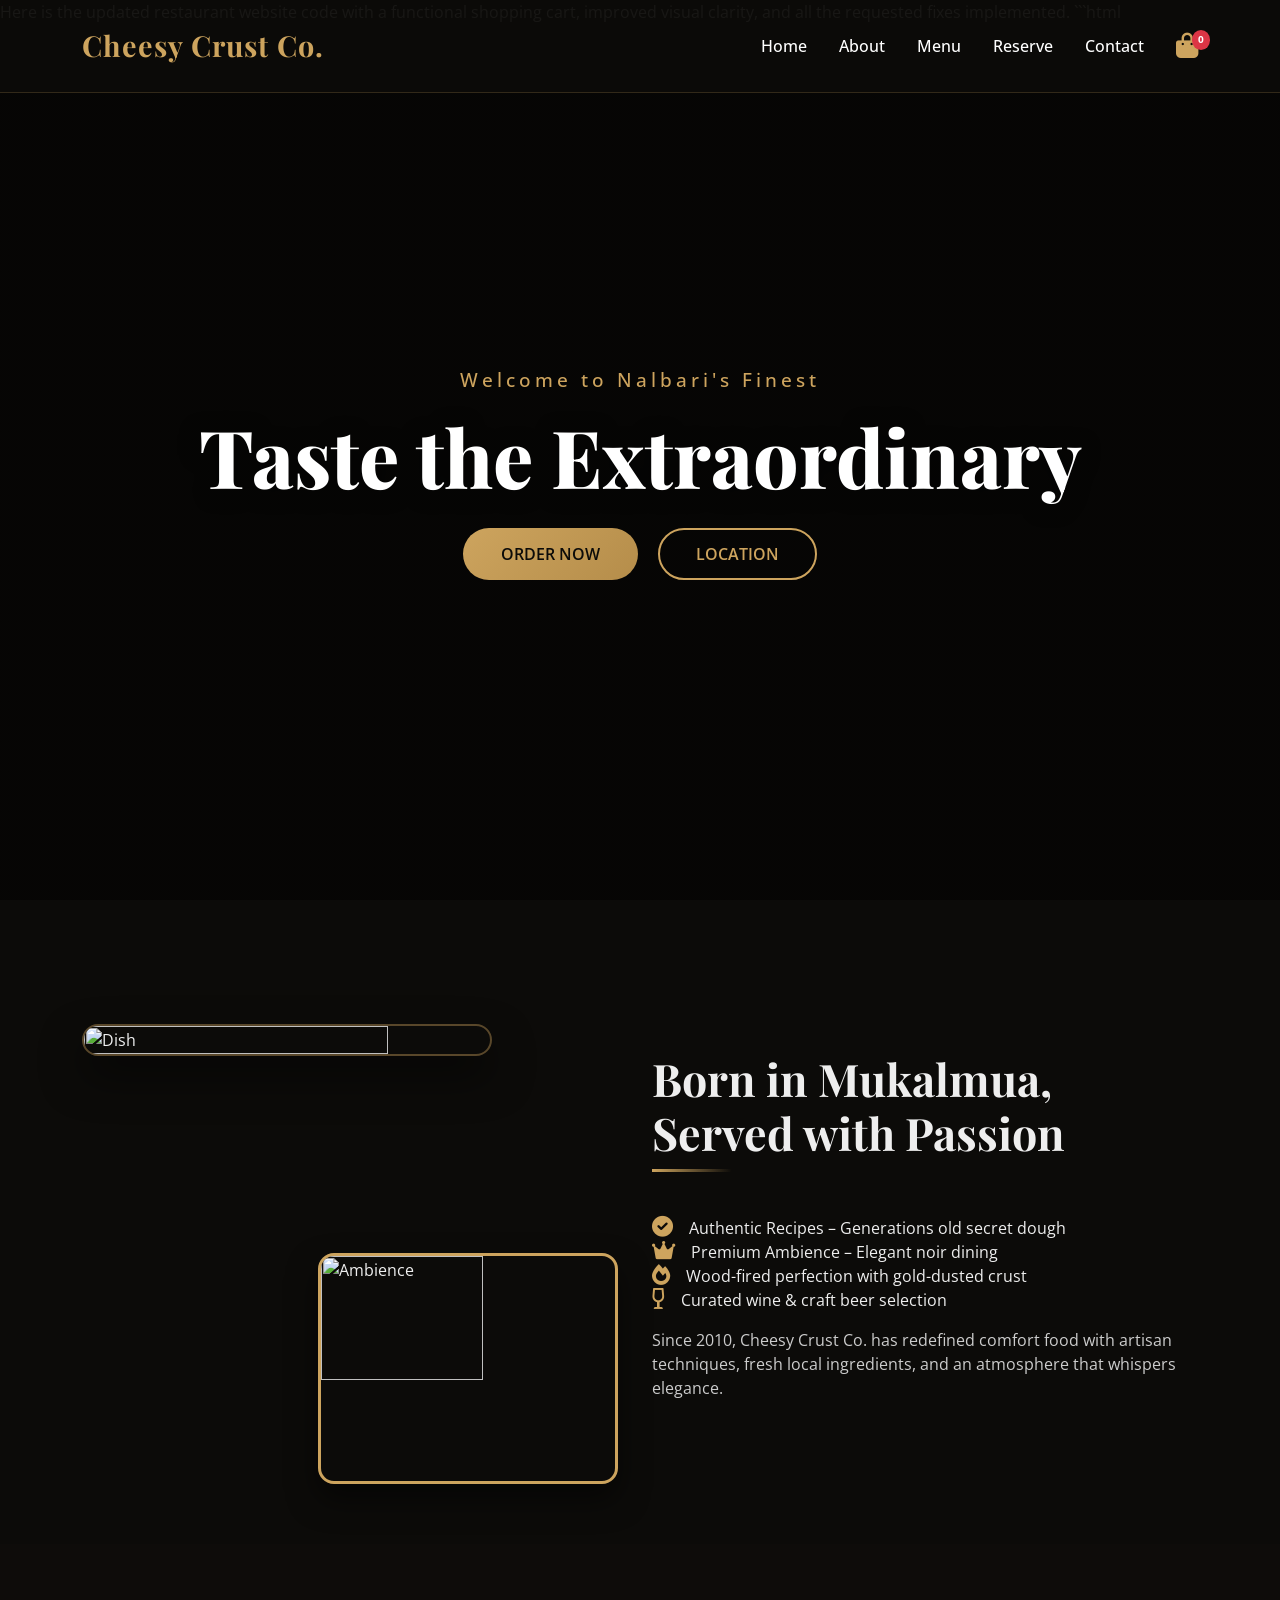
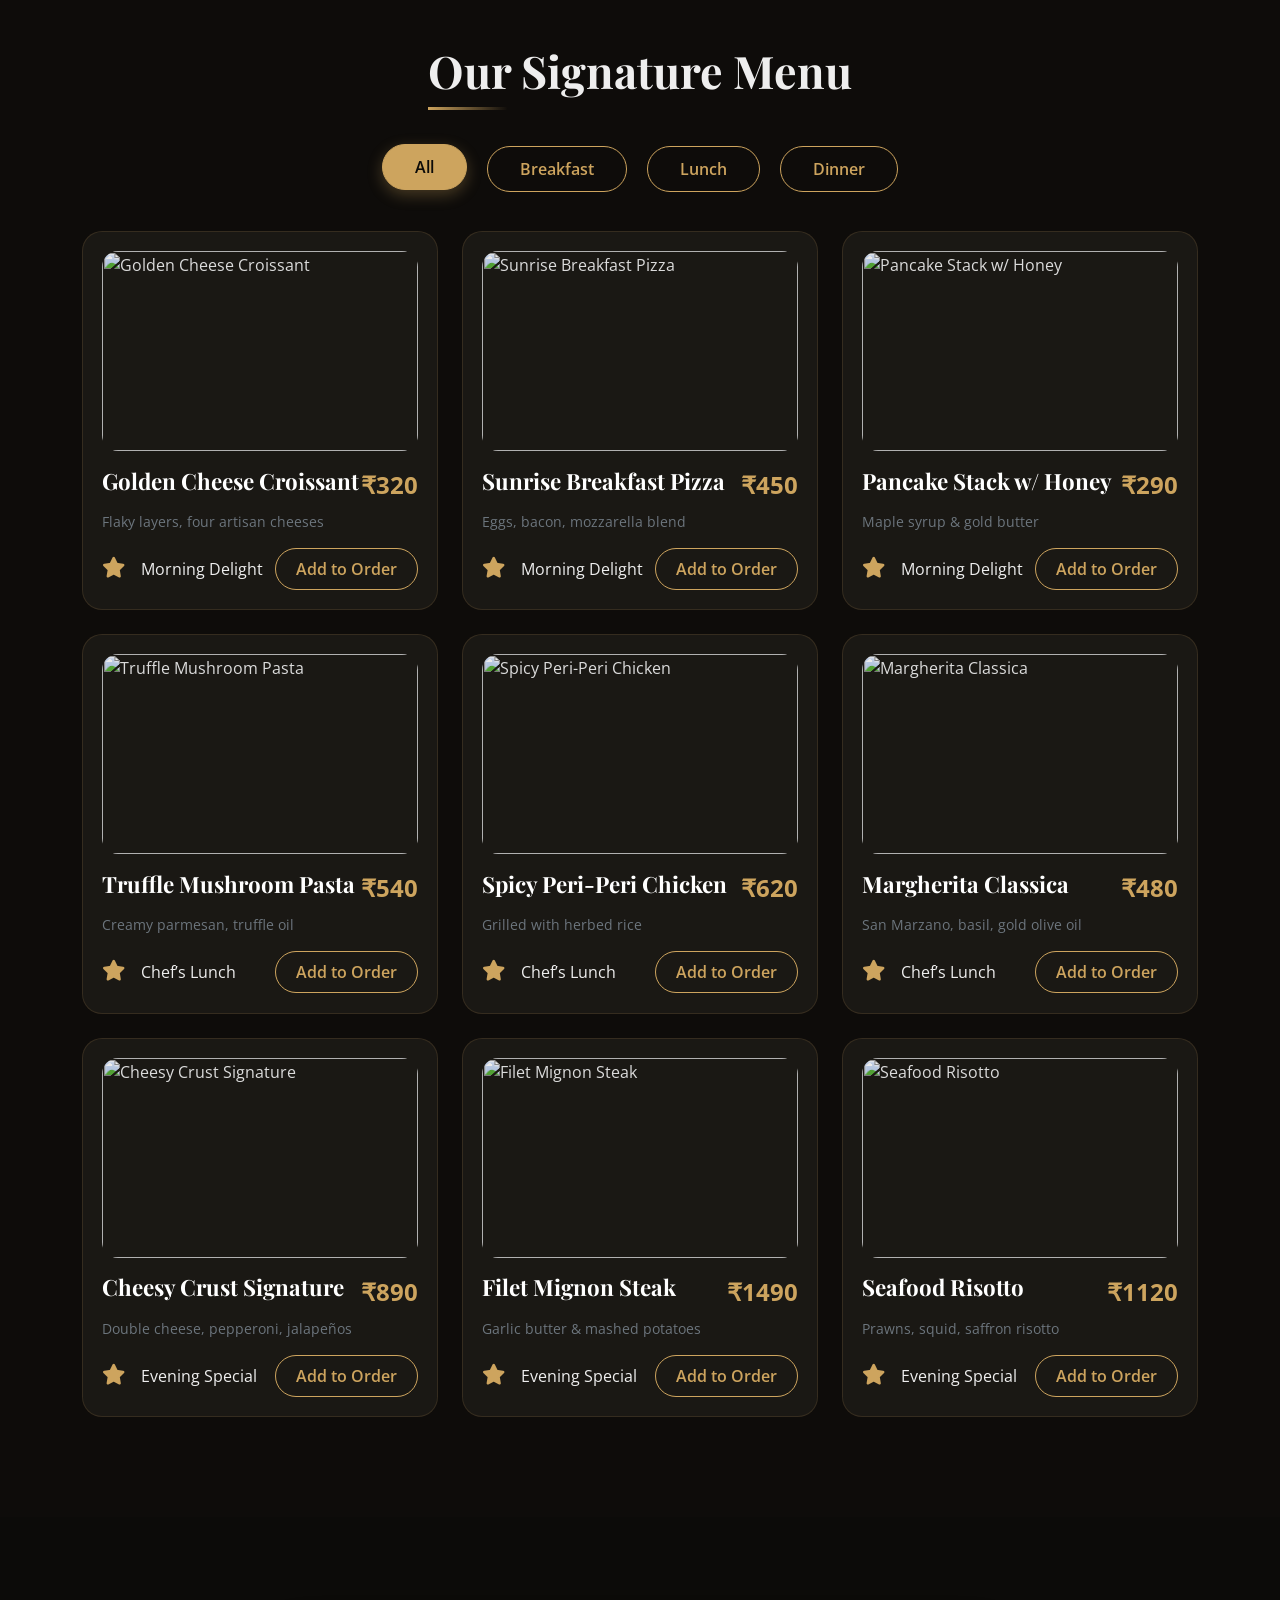
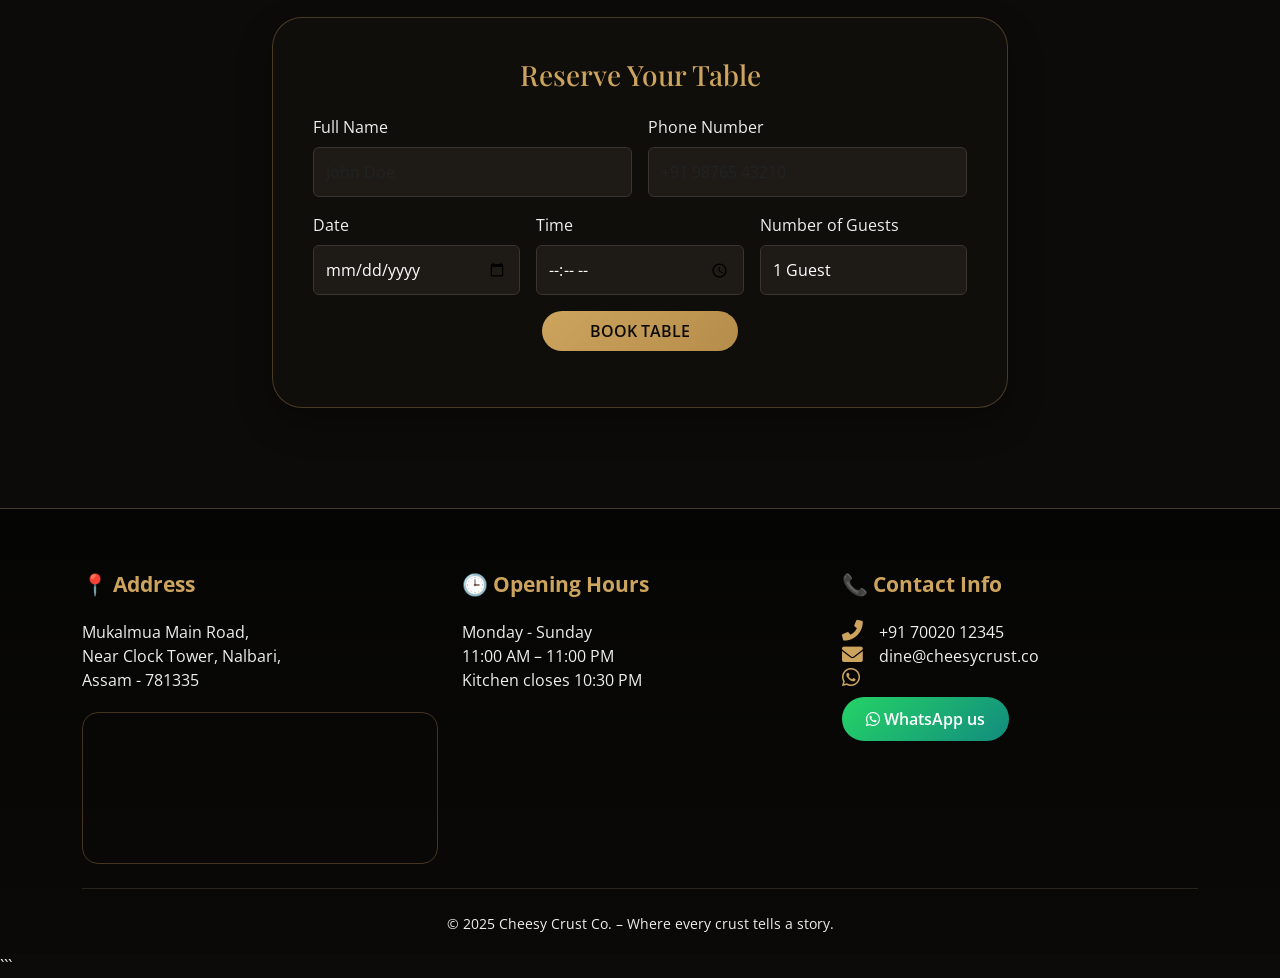
==== index.html @ bdd0435f "Update index.html" ====
Here is the updated restaurant website code with a functional shopping cart, improved visual clarity, and all the requested fixes implemented.
```html
<!DOCTYPE html>
<html lang="en">
<head>
  <meta charset="UTF-8">
  <meta name="viewport" content="width=device-width, initial-scale=1.0, viewport-fit=cover">
  <title>Cheesy Crust Co. | Premium Dining Experience</title>
  
  <!-- Bootstrap 5.3 CDN -->
  <link href="https://cdn.jsdelivr.net/npm/bootstrap@5.3.0-alpha1/dist/css/bootstrap.min.css" rel="stylesheet">
  <!-- Google Fonts -->
  <link href="https://fonts.googleapis.com/css2?family=Playfair+Display:wght@400;500;600;700;800;900&family=Open+Sans:wght@300;400;500;600;700&display=swap" rel="stylesheet">
  <!-- Font Awesome 6 -->
  <link rel="stylesheet" href="https://cdnjs.cloudflare.com/ajax/libs/font-awesome/6.0.0-beta3/css/all.min.css">
  <!-- AOS CSS -->
  <link href="https://unpkg.com/aos@2.3.1/dist/aos.css" rel="stylesheet">
  
  <style>
    * {
      margin: 0;
      padding: 0;
      box-sizing: border-box;
    }

    body {
      background-color: #0c0b09;
      font-family: 'Open Sans', sans-serif;
      color: #eeeeee;
      scroll-behavior: smooth;
      overflow-x: hidden;
    }

    /* Custom Preloader */
    #preloader {
      position: fixed;
      top: 0;
      left: 0;
      width: 100%;
      height: 100%;
      background: #0c0b09;
      z-index: 9999;
      display: flex;
      justify-content: center;
      align-items: center;
      transition: opacity 0.5s ease;
    }
    .loader {
      text-align: center;
    }
    .loader-circle {
      width: 60px;
      height: 60px;
      border: 3px solid rgba(205, 164, 94, 0.2);
      border-top: 3px solid #cda45e;
      border-radius: 50%;
      animation: spin 1s linear infinite;
      margin: 0 auto 20px;
    }
    @keyframes spin {
      0% { transform: rotate(0deg); }
      100% { transform: rotate(360deg); }
    }
    .loader-text {
      color: #cda45e;
      font-family: 'Playfair Display', serif;
      letter-spacing: 2px;
    }

    h1, h2, h3, h4, .serif-heading, .navbar-brand {
      font-family: 'Playfair Display', serif;
    }

    :root {
      --gold: #cda45e;
      --gold-dark: #b58d4a;
      --gold-glow: rgba(205, 164, 94, 0.4);
      --dark-bg: #0c0b09;
      --offwhite: #eeeeee;
      --glass-bg: rgba(18, 16, 14, 0.7);
    }

    /* ========== NAVBAR - FULLY OPAQUE WHEN SCROLLED ========== */
    .navbar {
      background: rgba(12, 11, 9, 0.95);
      backdrop-filter: blur(0px);
      transition: all 0.4s ease;
      padding: 1.2rem 0;
      border-bottom: 1px solid rgba(205, 164, 94, 0.2);
    }
    .navbar.scrolled {
      background: #0c0b09; /* Fully opaque solid background when scrolling */
      backdrop-filter: blur(0px);
      padding: 0.7rem 0;
      box-shadow: 0 4px 30px rgba(0,0,0,0.5);
    }
    .navbar-brand {
      font-size: 1.8rem;
      font-weight: 700;
      color: var(--gold) !important;
      letter-spacing: 1px;
      transition: 0.3s;
    }
    .nav-link {
      color: #fff !important;
      font-weight: 500;
      margin: 0 0.5rem;
      transition: 0.3s;
      position: relative;
    }
    .nav-link::after {
      content: '';
      position: absolute;
      bottom: -5px;
      left: 50%;
      transform: translateX(-50%);
      width: 0;
      height: 2px;
      background: var(--gold);
      transition: width 0.3s ease;
    }
    .nav-link:hover::after {
      width: 80%;
    }
    .nav-link:hover {
      color: var(--gold) !important;
    }

    /* Shopping Cart Icon Styles */
    .cart-icon {
      position: relative;
      display: inline-block;
      margin-left: 1rem;
      cursor: pointer;
      transition: transform 0.3s ease;
    }
    .cart-icon:hover {
      transform: scale(1.1);
    }
    .cart-icon i {
      color: #cda45e !important;
      font-size: 1.6rem;
    }
    .cart-badge {
      position: absolute;
      top: -8px;
      right: -12px;
      background: #dc3545;
      color: white;
      font-size: 0.65rem;
      font-weight: bold;
      padding: 2px 6px;
      border-radius: 50%;
      min-width: 18px;
      text-align: center;
      font-family: 'Open Sans', sans-serif;
    }

    /* ========== HERO - IMPROVED VISIBILITY ========== */
    .hero {
      height: 100vh;
      background: linear-gradient(rgba(0, 0, 0, 0.5), rgba(0, 0, 0, 0.5)), 
                  url('https://images.pexels.com/photos/262978/pexels-photo-262978.jpeg?auto=compress&cs=tinysrgb&w=1600') center center/cover no-repeat;
      background-attachment: fixed;
      display: flex;
      align-items: center;
      justify-content: center;
      text-align: center;
      position: relative;
      overflow: hidden;
    }
    .hero::before {
      content: '';
      position: absolute;
      top: 0;
      left: -100%;
      width: 100%;
      height: 100%;
      background: linear-gradient(90deg, transparent, rgba(205,164,94,0.15), transparent);
      animation: shimmer 3s infinite;
    }
    @keyframes shimmer {
      0% { left: -100%; }
      100% { left: 100%; }
    }
    .hero-content h5 {
      color: var(--gold);
      letter-spacing: 4px;
      font-weight: 500;
      font-size: 1.2rem;
      margin-bottom: 1rem;
      animation: fadeInUp 1s ease;
    }
    .hero-content h1 {
      font-size: 5rem;
      font-weight: 800;
      color: white;
      text-shadow: 0 2px 20px rgba(0,0,0,0.5);
      animation: fadeInUp 1s ease 0.2s both;
    }
    @keyframes fadeInUp {
      from {
        opacity: 0;
        transform: translateY(30px);
      }
      to {
        opacity: 1;
        transform: translateY(0);
      }
    }
    .btn-gold {
      background: linear-gradient(135deg, var(--gold), var(--gold-dark));
      color: #0c0b09;
      border: none;
      padding: 14px 38px;
      font-weight: 600;
      border-radius: 50px;
      transition: all 0.3s ease;
      position: relative;
      overflow: hidden;
    }
    .btn-gold:hover {
      transform: translateY(-3px);
      box-shadow: 0 10px 25px rgba(205, 164, 94, 0.3);
      color: #0c0b09;
    }
    .btn-outline-gold {
      background: transparent;
      border: 2px solid var(--gold);
      color: var(--gold);
      padding: 12px 36px;
      font-weight: 600;
      border-radius: 50px;
      transition: all 0.3s ease;
    }
    .btn-outline-gold:hover {
      background: var(--gold);
      color: #0c0b09;
      transform: translateY(-3px);
      box-shadow: 0 10px 25px rgba(205, 164, 94, 0.2);
    }
    section {
      padding: 100px 0;
      position: relative;
    }
    .section-title {
      font-size: 2.8rem;
      font-weight: 700;
      margin-bottom: 2rem;
      position: relative;
      display: inline-block;
    }
    .section-title:after {
      content: '';
      position: absolute;
      bottom: -12px;
      left: 0;
      width: 80px;
      height: 3px;
      background: linear-gradient(90deg, var(--gold), transparent);
    }
    .gold-icon {
      color: var(--gold);
      margin-right: 12px;
      font-size: 1.3rem;
    }
    /* Glassmorphism Card Effect for About/Reserve only */
    .glass-card {
      background: rgba(18, 16, 14, 0.5);
      backdrop-filter: blur(10px);
      border-radius: 20px;
      border: 1px solid rgba(205, 164, 94, 0.2);
      transition: all 0.3s ease;
    }
    /* Staggered Gallery */
    .img-stagger {
      position: relative;
      min-height: 420px;
    }
    .img-stagger .img-main {
      width: 75%;
      border-radius: 16px;
      box-shadow: 0 20px 40px rgba(0,0,0,0.5);
      border: 2px solid rgba(205,164,94,0.4);
      transition: transform 0.3s ease;
    }
    .img-stagger .img-main:hover {
      transform: scale(1.02);
    }
    .img-stagger .img-small {
      position: absolute;
      bottom: -40px;
      right: 10px;
      width: 55%;
      border-radius: 16px;
      border: 3px solid var(--gold);
      box-shadow: 0 15px 30px rgba(0,0,0,0.5);
      transition: transform 0.3s ease;
    }
    .img-stagger .img-small:hover {
      transform: scale(1.02);
    }

    /* ========== MENU CARDS - SOLID BACKGROUND, CRISP IMAGES ========== */
    .menu-card {
      background: #1a1814; /* Solid dark background for clarity */
      border-radius: 20px;
      padding: 1.2rem;
      transition: all 0.4s cubic-bezier(0.175, 0.885, 0.32, 1.275);
      border: 1px solid rgba(205, 164, 94, 0.15);
      height: 100%;
      position: relative;
      overflow: hidden;
    }
    .menu-card::before {
      content: '';
      position: absolute;
      top: 0;
      left: -100%;
      width: 100%;
      height: 100%;
      background: linear-gradient(90deg, transparent, rgba(205,164,94,0.08), transparent);
      transition: left 0.5s ease;
    }
    .menu-card:hover::before {
      left: 100%;
    }
    .menu-card:hover {
      transform: translateY(-10px);
      border-color: var(--gold);
      box-shadow: 0 0 25px rgba(205, 164, 94, 0.3);
    }
    .menu-img {
      width: 100%;
      height: 200px;
      object-fit: cover;
      border-radius: 16px;
      margin-bottom: 1rem;
      transition: all 0.4s ease;
      filter: brightness(0.92);
      opacity: 1;
    }
    .menu-card:hover .menu-img {
      filter: brightness(1.08); /* Image lights up on hover */
      transform: scale(1.02);
    }
    .menu-title {
      font-size: 1.4rem;
      font-weight: 700;
      font-family: 'Playfair Display', serif;
      color: #ffffff;
    }
    .menu-price {
      color: var(--gold);
      font-size: 1.5rem;
      font-weight: 700;
    }
    .btn-add {
      background: transparent;
      border: 1px solid var(--gold);
      color: var(--gold);
      padding: 8px 20px;
      border-radius: 40px;
      font-weight: 600;
      transition: all 0.3s ease;
    }
    .btn-add:hover {
      background: var(--gold);
      color: #0c0b09;
      transform: translateX(5px);
    }

    /* Reservation Form Glassmorphism */
    .reserve-form {
      background: var(--glass-bg);
      backdrop-filter: blur(12px);
      padding: 2.5rem;
      border-radius: 30px;
      border: 1px solid rgba(205,164,94,0.3);
      box-shadow: 0 15px 35px rgba(0,0,0,0.3);
    }
    .form-control, .form-select {
      background: #1e1b17;
      border: 1px solid #3a352e;
      color: white;
      padding: 12px;
      transition: all 0.3s ease;
    }
    .form-control:focus, .form-select:focus {
      background: #2a2621;
      border-color: var(--gold);
      box-shadow: 0 0 0 0.25rem rgba(205,164,94,0.25);
      color: white;
      transform: translateY(-2px);
    }
    /* Footer */
    footer {
      background: linear-gradient(180deg, #050504 0%, #0a0907 100%);
      padding: 60px 0 20px;
      border-top: 1px solid rgba(205,164,94,0.3);
      position: relative;
    }
    .footer-title {
      color: var(--gold);
      font-weight: 700;
      margin-bottom: 1.2rem;
      font-size: 1.3rem;
    }
    .whatsapp-link {
      background: linear-gradient(135deg, #25D366, #128C7E);
      color: white;
      display: inline-block;
      padding: 10px 24px;
      border-radius: 50px;
      font-weight: 600;
      text-decoration: none;
      transition: all 0.3s ease;
    }
    .whatsapp-link:hover {
      transform: translateY(-3px);
      box-shadow: 0 8px 20px rgba(37, 211, 102, 0.3);
      color: white;
    }
    /* Filter Buttons */
    .filter-btn {
      background: transparent;
      border: 1px solid var(--gold);
      color: var(--gold);
      padding: 10px 32px;
      margin: 0 8px 15px;
      border-radius: 50px;
      font-weight: 600;
      transition: all 0.3s ease;
    }
    .filter-btn.active, .filter-btn:hover {
      background: var(--gold);
      color: #0c0b09;
      transform: translateY(-2px);
      box-shadow: 0 5px 15px rgba(205,164,94,0.3);
    }
    /* Back to Top Button */
    #backToTop {
      position: fixed;
      bottom: 30px;
      right: 30px;
      width: 50px;
      height: 50px;
      border-radius: 50%;
      background: var(--gold);
      color: #0c0b09;
      border: none;
      cursor: pointer;
      display: none;
      z-index: 99;
      transition: all 0.3s ease;
      box-shadow: 0 4px 15px rgba(205,164,94,0.3);
    }
    #backToTop:hover {
      transform: translateY(-5px);
      box-shadow: 0 8px 25px rgba(205,164,94,0.5);
    }
    /* Google Maps Embed */
    .map-container {
      border-radius: 16px;
      overflow: hidden;
      border: 1px solid rgba(205,164,94,0.3);
      margin-top: 20px;
    }
    /* Cart toast notification */
    .cart-toast {
      position: fixed;
      bottom: 80px;
      right: 30px;
      background: #1a1814;
      border-left: 4px solid var(--gold);
      padding: 12px 20px;
      border-radius: 8px;
      color: white;
      font-size: 0.9rem;
      z-index: 1000;
      box-shadow: 0 5px 20px rgba(0,0,0,0.3);
      animation: slideInRight 0.3s ease;
    }
    @keyframes slideInRight {
      from {
        transform: translateX(100%);
        opacity: 0;
      }
      to {
        transform: translateX(0);
        opacity: 1;
      }
    }
    @media (max-width: 768px) {
      .hero-content h1 { font-size: 2.8rem; }
      .section-title { font-size: 2rem; }
      .img-stagger { margin-bottom: 60px; }
      .filter-btn { padding: 6px 20px; margin: 5px; }
      section { padding: 60px 0; }
      .cart-icon { margin-left: 0.5rem; }
    }
  </style>
</head>
<body>

<!-- Preloader -->
<div id="preloader">
  <div class="loader">
    <div class="loader-circle"></div>
    <div class="loader-text">CHEESY CRUST CO.</div>
  </div>
</div>

<!-- Sticky Navbar with Shopping Cart Icon -->
<nav class="navbar navbar-expand-lg fixed-top" id="mainNav">
  <div class="container">
    <a class="navbar-brand" href="#">Cheesy Crust Co.</a>
    <button class="navbar-toggler" type="button" data-bs-toggle="collapse" data-bs-target="#navbarNav">
      <span class="navbar-toggler-icon" style="filter: invert(1);"></span>
    </button>
    <div class="collapse navbar-collapse" id="navbarNav">
      <ul class="navbar-nav ms-auto">
        <li class="nav-item"><a class="nav-link" href="#home">Home</a></li>
        <li class="nav-item"><a class="nav-link" href="#about">About</a></li>
        <li class="nav-item"><a class="nav-link" href="#menu">Menu</a></li>
        <li class="nav-item"><a class="nav-link" href="#reservation">Reserve</a></li>
        <li class="nav-item"><a class="nav-link" href="#footer">Contact</a></li>
      </ul>
      <!-- Shopping Cart Icon with Badge -->
      <div class="cart-icon ms-lg-3">
        <a href="#" class="position-relative" id="cartLink" style="text-decoration: none;">
          <i class="fas fa-shopping-bag"></i>
          <span id="cart-count" class="cart-badge">0</span>
        </a>
      </div>
    </div>
  </div>
</nav>

<!-- Hero Section -->
<section id="home" class="hero">
  <div class="container hero-content">
    <h5 data-aos="fade-up">Welcome to Nalbari's Finest</h5>
    <h1 data-aos="fade-up" data-aos-delay="200">Taste the Extraordinary</h1>
    <div class="mt-4" data-aos="fade-up" data-aos-delay="400">
      <a href="#menu" class="btn btn-gold me-3">ORDER NOW</a>
      <a href="#footer" class="btn btn-outline-gold">LOCATION</a>
    </div>
  </div>
</section>

<!-- About Section -->
<section id="about">
  <div class="container">
    <div class="row align-items-center">
      <div class="col-lg-6 mb-4 mb-lg-0" data-aos="fade-right">
        <div class="img-stagger">
          <img src="https://images.pexels.com/photos/1624487/restaurant-dining-table-food-dinner-1624487.jpeg?auto=compress&cs=tinysrgb&w=800" alt="Dish" class="img-fluid img-main">
          <img src="https://images.pexels.com/photos/842571/pexels-photo-842571.jpeg?auto=compress&cs=tinysrgb&w=800" alt="Ambience" class="img-fluid img-small">
        </div>
      </div>
      <div class="col-lg-6" data-aos="fade-left">
        <h2 class="section-title">Born in Mukalmua,<br>Served with Passion</h2>
        <div class="mt-4">
          <div class="checklist-item"><i class="fas fa-check-circle gold-icon"></i> Authentic Recipes – Generations old secret dough</div>
          <div class="checklist-item"><i class="fas fa-crown gold-icon"></i> Premium Ambience – Elegant noir dining</div>
          <div class="checklist-item"><i class="fas fa-fire gold-icon"></i> Wood-fired perfection with gold-dusted crust</div>
          <div class="checklist-item"><i class="fas fa-wine-glass-alt gold-icon"></i> Curated wine & craft beer selection</div>
        </div>
        <p class="mt-3" style="color: #cccccc;">Since 2010, Cheesy Crust Co. has redefined comfort food with artisan techniques, fresh local ingredients, and an atmosphere that whispers elegance.</p>
      </div>
    </div>
  </div>
</section>

<!-- Menu Section -->
<section id="menu" style="background: #0e0c0a;">
  <div class="container">
    <div class="text-center" data-aos="fade-up">
      <h2 class="section-title">Our Signature Menu</h2>
      <div class="mt-3 mb-4">
        <button class="filter-btn active" data-filter="all">All</button>
        <button class="filter-btn" data-filter="breakfast">Breakfast</button>
        <button class="filter-btn" data-filter="lunch">Lunch</button>
        <button class="filter-btn" data-filter="dinner">Dinner</button>
      </div>
    </div>
    <div class="row g-4" id="menu-items-container"></div>
  </div>
</section>

<!-- Reservation Form -->
<section id="reservation">
  <div class="container">
    <div class="row justify-content-center">
      <div class="col-lg-8" data-aos="zoom-in">
        <div class="reserve-form">
          <h3 class="text-center mb-4" style="color: var(--gold); font-family: 'Playfair Display';">Reserve Your Table</h3>
          <form id="bookingForm">
            <div class="row g-3">
              <div class="col-md-6">
                <label class="form-label">Full Name</label>
                <input type="text" class="form-control" id="resName" placeholder="John Doe" required>
              </div>
              <div class="col-md-6">
                <label class="form-label">Phone Number</label>
                <input type="tel" class="form-control" id="resPhone" placeholder="+91 98765 43210" required>
              </div>
              <div class="col-md-4">
                <label class="form-label">Date</label>
                <input type="date" class="form-control" id="resDate" required>
              </div>
              <div class="col-md-4">
                <label class="form-label">Time</label>
                <input type="time" class="form-control" id="resTime" required>
              </div>
              <div class="col-md-4">
                <label class="form-label">Number of Guests</label>
                <select class="form-select" id="resGuests">
                  <option>1 Guest</option><option>2 Guests</option><option>3 Guests</option>
                  <option>4 Guests</option><option>5+ Guests</option>
                </select>
              </div>
              <div class="col-12 text-center mt-3">
                <button type="submit" class="btn btn-gold px-5 py-2">BOOK TABLE</button>
              </div>
            </div>
          </form>
          <div id="formMessage" class="mt-3 text-center small" style="color: var(--gold);"></div>
        </div>
      </div>
    </div>
  </div>
</section>

<!-- Footer -->
<footer id="footer">
  <div class="container">
    <div class="row">
      <div class="col-md-4 mb-4" data-aos="fade-up">
        <div class="footer-title">📍 Address</div>
        <p>Mukalmua Main Road,<br>Near Clock Tower, Nalbari,<br>Assam - 781335</p>
        <div class="map-container">
          <iframe src="https://www.google.com/maps/embed?pb=!1m18!1m12!1m3!1d3580.0!2d91.428!3d26.444!2m3!1f0!2f0!3f0!3m2!1i1024!2i768!4f13.1!3m3!1m2!1s0x0%3A0x0!2zMjbCsDI2JzM4LjQiTiA5McKwMjUnNDAuOCJF!5e0!3m2!1sen!2sin!4v1640000000000!5m2!1sen!2sin" width="100%" height="150" style="border:0;" allowfullscreen="" loading="lazy"></iframe>
        </div>
      </div>
      <div class="col-md-4 mb-4" data-aos="fade-up" data-aos-delay="100">
        <div class="footer-title">🕒 Opening Hours</div>
        <p>Monday - Sunday<br>11:00 AM – 11:00 PM<br>Kitchen closes 10:30 PM</p>
      </div>
      <div class="col-md-4 mb-4" data-aos="fade-up" data-aos-delay="200">
        <div class="footer-title">📞 Contact Info</div>
        <p><i class="fas fa-phone-alt gold-icon"></i> +91 70020 12345<br>
        <i class="fas fa-envelope gold-icon"></i> dine@cheesycrust.co<br>
        <i class="fab fa-whatsapp gold-icon"></i><br>
        <a href="https://wa.me/917002012345?text=Hello%20Cheesy%20Crust%20Co.,%20I'd%20like%20to%20reserve%20a%20table!" target="_blank" class="whatsapp-link mt-2 d-inline-block"><i class="fab fa-whatsapp"></i> WhatsApp us</a>
        </p>
      </div>
    </div>
    <div class="text-center pt-4 border-top" style="border-color: #2a241e!important;">
      <small>© 2025 Cheesy Crust Co. – Where every crust tells a story.</small>
    </div>
  </div>
</footer>

<!-- Back to Top Button -->
<button id="backToTop"><i class="fas fa-chevron-up"></i></button>

<script src="https://cdn.jsdelivr.net/npm/bootstrap@5.3.0-alpha1/dist/js/bootstrap.bundle.min.js"></script>
<script src="https://unpkg.com/aos@2.3.1/dist/aos.js"></script>
<script>
  // Initialize AOS
  AOS.init({ duration: 1000, once: true, offset: 100 });

  // Preloader
  window.addEventListener('load', function() {
    const preloader = document.getElementById('preloader');
    setTimeout(() => {
      preloader.style.opacity = '0';
      setTimeout(() => {
        preloader.style.display = 'none';
      }, 500);
    }, 800);
  });

  // ========== CART FUNCTIONALITY ==========
  let cartItems = 0;
  const cartCountElement = document.getElementById('cart-count');
  
  // Function to update cart badge and show toast
  function updateCart(itemName, itemPrice) {
    cartItems++;
    cartCountElement.innerText = cartItems;
    
    // Show floating toast notification
    const toast = document.createElement('div');
    toast.className = 'cart-toast';
    toast.innerHTML = `<i class="fas fa-plus-circle" style="color: #cda45e; margin-right: 8px;"></i> Added: ${itemName} - ${itemPrice}`;
    document.body.appendChild(toast);
    setTimeout(() => {
      toast.remove();
    }, 2000);
  }

  // Menu Data with Real Images
  const menuItems = [
    { id: 1, name: "Golden Cheese Croissant", category: "breakfast", price: "₹320", img: "https://images.unsplash.com/photo-1555507036-ab1f4038808a?w=400", desc: "Flaky layers, four artisan cheeses" },
    { id: 2, name: "Sunrise Breakfast Pizza", category: "breakfast", price: "₹450", img: "https://images.unsplash.com/photo-1513104890138-7c749659a591?w=400", desc: "Eggs, bacon, mozzarella blend" },
    { id: 3, name: "Pancake Stack w/ Honey", category: "breakfast", price: "₹290", img: "https://images.unsplash.com/photo-1584727635197-9cd6f5d2fbba?w=400", desc: "Maple syrup & gold butter" },
    { id: 4, name: "Truffle Mushroom Pasta", category: "lunch", price: "₹540", img: "https://images.unsplash.com/photo-1551183053-bf91a1d81141?w=400", desc: "Creamy parmesan, truffle oil" },
    { id: 5, name: "Spicy Peri-Peri Chicken", category: "lunch", price: "₹620", img: "https://images.unsplash.com/photo-1587593810167-a84920ea0781?w=400", desc: "Grilled with herbed rice" },
    { id: 6, name: "Margherita Classica", category: "lunch", price: "₹480", img: "https://images.unsplash.com/photo-1574071318508-1cdbab80d002?w=400", desc: "San Marzano, basil, gold olive oil" },
    { id: 7, name: "Cheesy Crust Signature", category: "dinner", price: "₹890", img: "https://images.unsplash.com/photo-1513104890138-7c749659a591?w=400", desc: "Double cheese, pepperoni, jalapeños" },
    { id: 8, name: "Filet Mignon Steak", category: "dinner", price: "₹1490", img: "https://images.unsplash.com/photo-1544025162-d76694265947?w=400", desc: "Garlic butter & mashed potatoes" },
    { id: 9, name: "Seafood Risotto", category: "dinner", price: "₹1120", img: "https://images.unsplash.com/photo-1534080564583-6be75777b70a?w=400", desc: "Prawns, squid, saffron risotto" }
  ];

  function renderMenuCards(filterCategory = "all") {
    const container = document.getElementById("menu-items-container");
    let filtered = filterCategory === "all" ? menuItems : menuItems.filter(item => item.category === filterCategory);
    let html = "";
    filtered.forEach((item, index) => {
      html += `
        <div class="col-sm-6 col-md-4 col-lg-4 menu-col" data-aos="fade-up" data-aos-delay="${index * 100}">
          <div class="menu-card">
            <img src="${item.img}" class="menu-img" alt="${item.name}" loading="lazy">
            <div class="d-flex justify-content-between align-items-center">
              <h5 class="menu-title">${item.name}</h5>
              <span class="menu-price">${item.price}</span>
            </div>
            <p class="small text-secondary mt-2">${item.desc}</p>
            <div class="d-flex justify-content-between align-items-center mt-3">
              <span><i class="fas fa-star gold-icon"></i> ${item.category === 'breakfast' ? 'Morning Delight' : item.category === 'lunch' ? 'Chef’s Lunch' : 'Evening Special'}</span>
              <button class="btn-add add-to-order-btn" data-name="${item.name}" data-price="${item.price}">Add to Order</button>
            </div>
          </div>
        </div>
      `;
    });
    container.innerHTML = html;
    
    // Attach event listeners to Add to Order buttons with cart increment
    document.querySelectorAll('.add-to-order-btn').forEach(btn => {
      btn.addEventListener('click', (e) => {
        const name = btn.getAttribute('data-name');
        const price = btn.getAttribute('data-price');
        updateCart(name, price);
      });
    });
  }

  // Filter functionality
  function initMenuFilters() {
    const filterBtns = document.querySelectorAll('.filter-btn');
    filterBtns.forEach(btn => {
      btn.addEventListener('click', function() {
        filterBtns.forEach(b => b.classList.remove('active'));
        this.classList.add('active');
        renderMenuCards(this.getAttribute('data-filter'));
      });
    });
    renderMenuCards('all');
  }

  // Enhanced Reservation Form with Validation
  function initReservationForm() {
    const form = document.getElementById('bookingForm');
    form.addEventListener('submit', (e) => {
      e.preventDefault();
      const name = document.getElementById('resName')?.value.trim();
      const phone = document.getElementById('resPhone')?.value.trim();
      const date = document.getElementById('resDate')?.value;
      const time = document.getElementById('resTime')?.value;
      const guests = document.getElementById('resGuests')?.value;
      
      if (!name || !phone || !date || !time) {
        document.getElementById('formMessage').innerHTML = "⚠️ Please fill in all required fields.";
        return;
      }
      if (phone.length < 10) {
        document.getElementById('formMessage').innerHTML = "⚠️ Please enter a valid phone number.";
        return;
      }
      const today = new Date().toISOString().split('T')[0];
      if (date < today) {
        document.getElementById('formMessage').innerHTML = "⚠️ Please select a future date.";
        return;
      }
      
      document.getElementById('formMessage').innerHTML = `✅ Thanks ${name}, your table for ${guests} on ${date} at ${time} is booked! We'll WhatsApp you a confirmation.`;
      form.reset();
      setTimeout(() => {
        document.getElementById('formMessage').innerHTML = "";
      }, 4000);
    });
  }

  // Back to Top Button
  function initBackToTop() {
    const btn = document.getElementById('backToTop');
    window.addEventListener('scroll', () => {
      if (window.scrollY > 300) {
        btn.style.display = 'block';
      } else {
        btn.style.display = 'none';
      }
    });
    btn.addEventListener('click', () => {
      window.scrollTo({ top: 0, behavior: 'smooth' });
    });
  }

  // Navbar Scroll Effect - fully opaque when scrolled
  function handleNavbarScroll() {
    const navbar = document.getElementById('mainNav');
    window.addEventListener('scroll', () => {
      if (window.scrollY > 50) {
        navbar.classList.add('scrolled');
      } else {
        navbar.classList.remove('scrolled');
      }
    });
  }

  // Smooth Scroll
  function smoothScroll() {
    document.querySelectorAll('a[href^="#"]').forEach(anchor => {
      anchor.addEventListener('click', function(e) {
        const href = this.getAttribute('href');
        if (href === "#" || href === "") return;
        const target = document.querySelector(href);
        if (target) {
          e.preventDefault();
          target.scrollIntoView({ behavior: 'smooth', block: 'start' });
        }
      });
    });
  }

  // Initialize everything
  document.addEventListener('DOMContentLoaded', () => {
    initMenuFilters();
    initReservationForm();
    initBackToTop();
    handleNavbarScroll();
    smoothScroll();
    const dateInput = document.getElementById('resDate');
    if(dateInput) dateInput.min = new Date().toISOString().split('T')[0];
  });
</script>
</body>
</html>
```
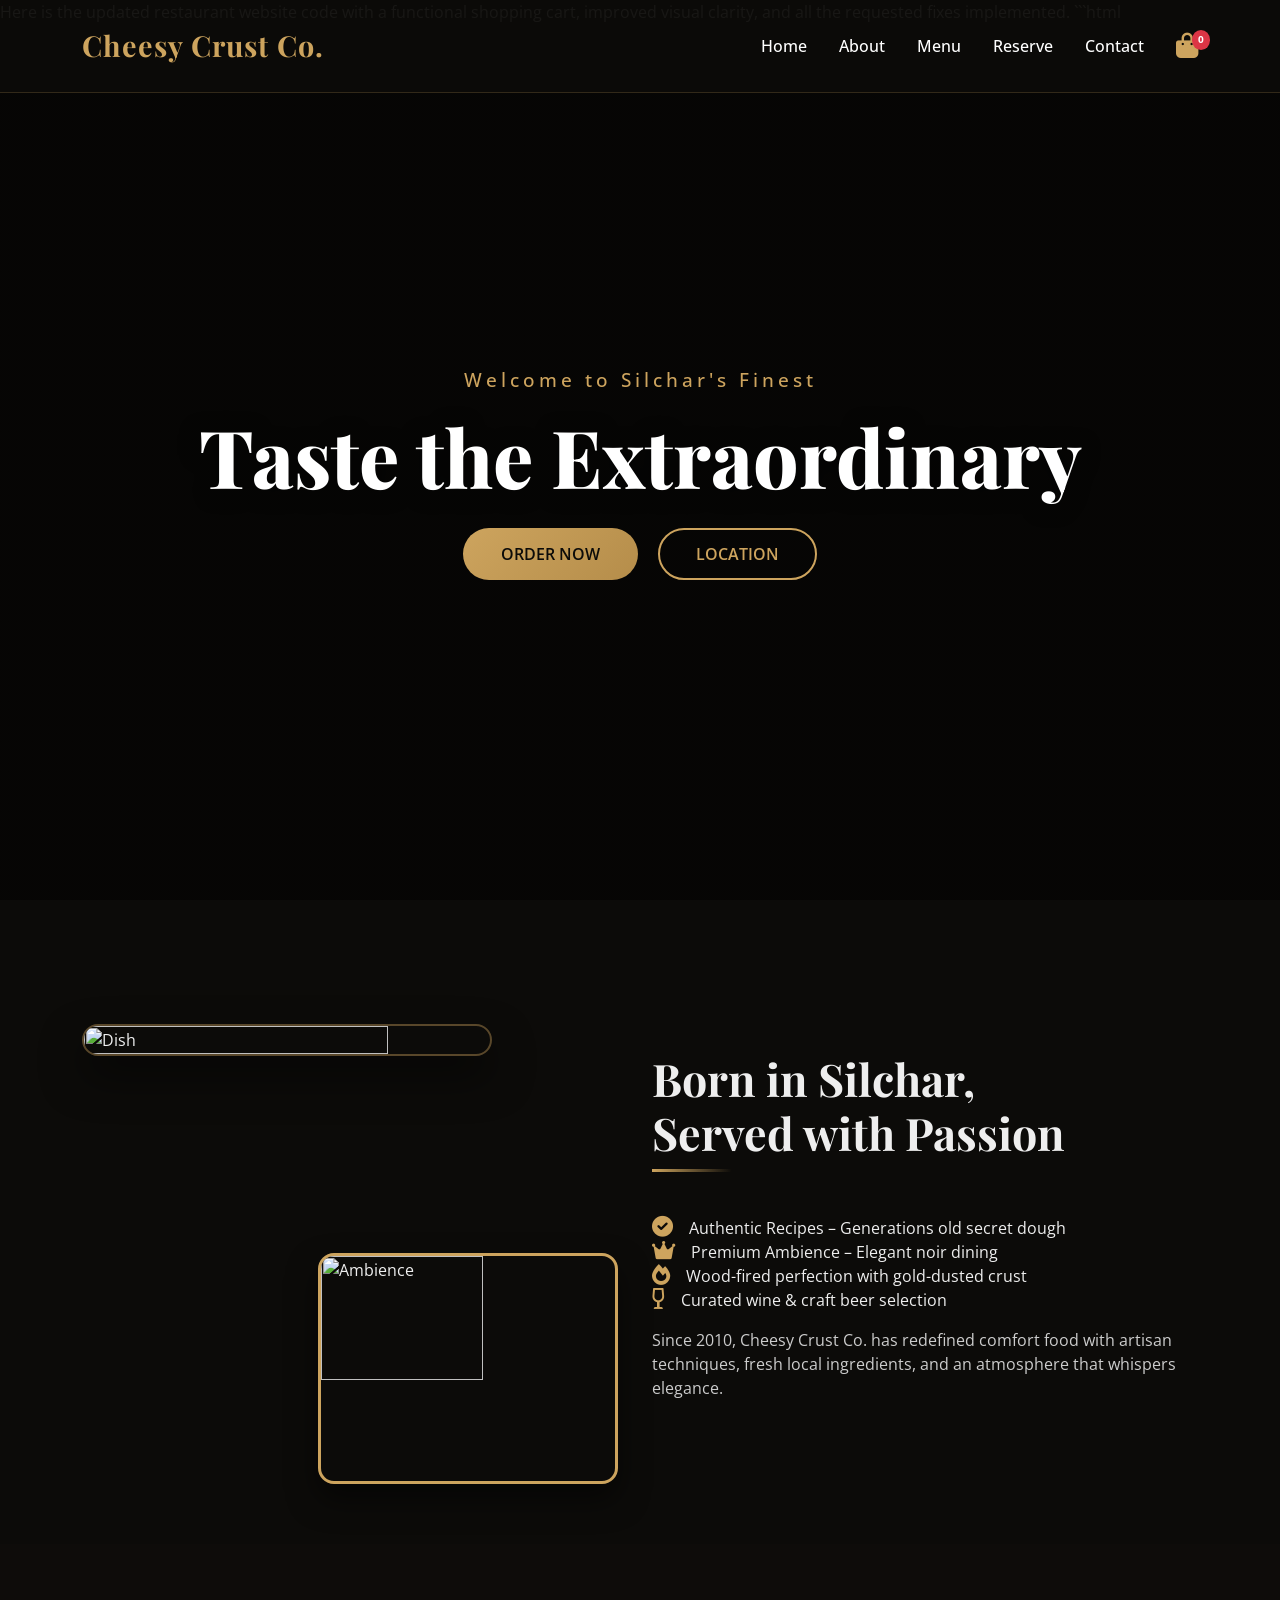
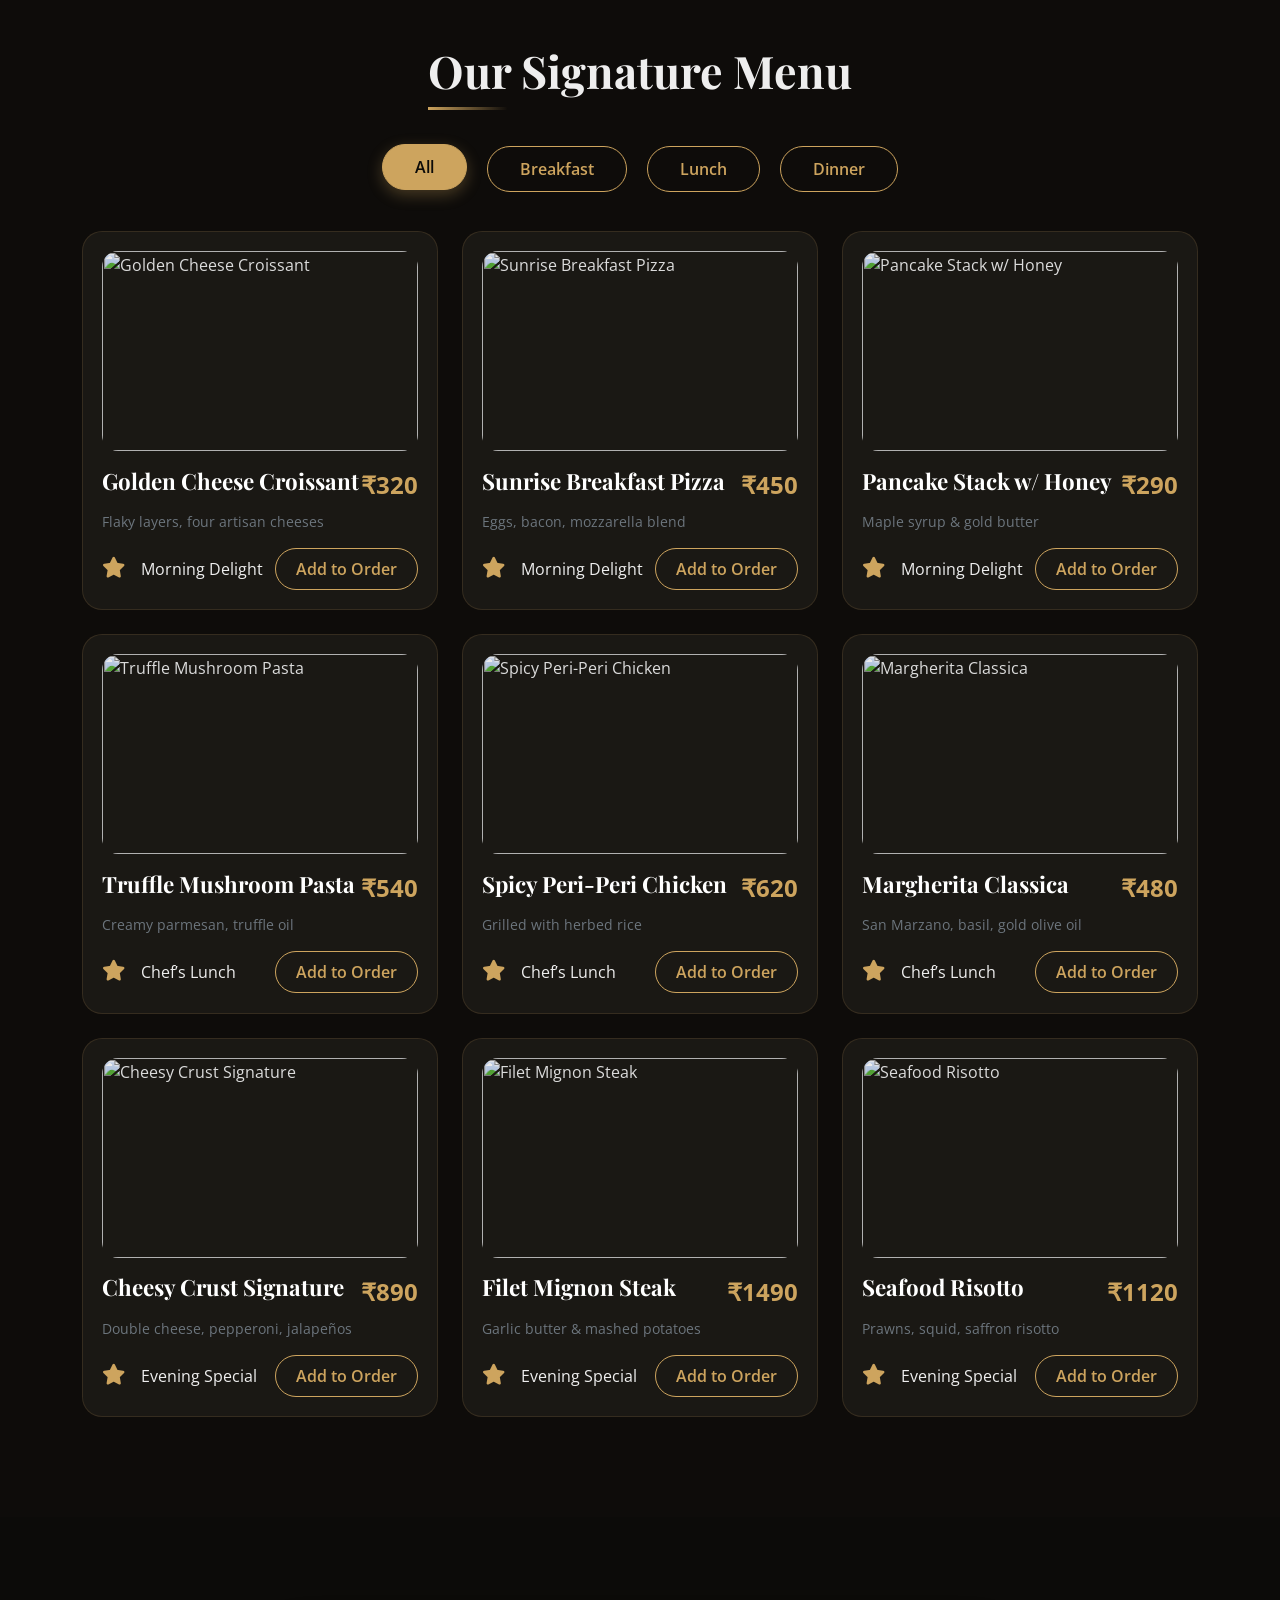
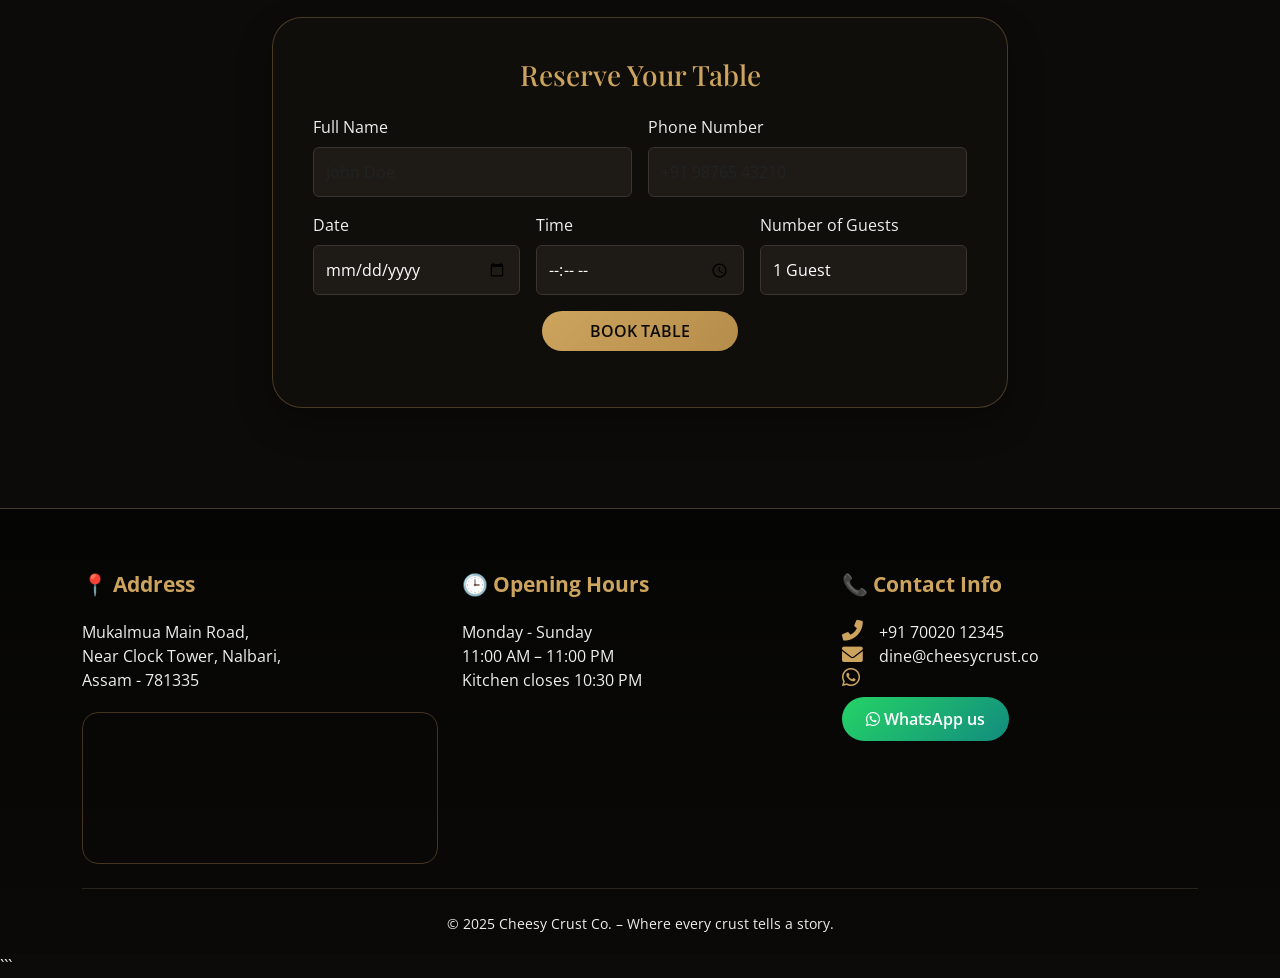
==== commit b12a899d: "Update index.html" ====
--- a/index.html
+++ b/index.html
@@ -540,7 +540,7 @@
 <!-- Hero Section -->
 <section id="home" class="hero">
   <div class="container hero-content">
-    <h5 data-aos="fade-up">Welcome to Nalbari's Finest</h5>
+    <h5 data-aos="fade-up">Welcome to Silchar's Finest</h5>
     <h1 data-aos="fade-up" data-aos-delay="200">Taste the Extraordinary</h1>
     <div class="mt-4" data-aos="fade-up" data-aos-delay="400">
       <a href="#menu" class="btn btn-gold me-3">ORDER NOW</a>
@@ -555,12 +555,12 @@
     <div class="row align-items-center">
       <div class="col-lg-6 mb-4 mb-lg-0" data-aos="fade-right">
         <div class="img-stagger">
-          <img src="https://images.pexels.com/photos/1624487/restaurant-dining-table-food-dinner-1624487.jpeg?auto=compress&cs=tinysrgb&w=800" alt="Dish" class="img-fluid img-main">
+          <img src="https://www.lights4fun.co.uk/cdn/shop/files/Alfresco-Ding-Table-Festoon-Light-Canopy_1_2000x2000_9336b364-eb37-40f3-850b-a19ed900750f.jpg?auto=compress&cs=tinysrgb&w=800" alt="Dish" class="img-fluid img-main">
           <img src="https://images.pexels.com/photos/842571/pexels-photo-842571.jpeg?auto=compress&cs=tinysrgb&w=800" alt="Ambience" class="img-fluid img-small">
         </div>
       </div>
       <div class="col-lg-6" data-aos="fade-left">
-        <h2 class="section-title">Born in Mukalmua,<br>Served with Passion</h2>
+        <h2 class="section-title">Born in Silchar,<br>Served with Passion</h2>
         <div class="mt-4">
           <div class="checklist-item"><i class="fas fa-check-circle gold-icon"></i> Authentic Recipes – Generations old secret dough</div>
           <div class="checklist-item"><i class="fas fa-crown gold-icon"></i> Premium Ambience – Elegant noir dining</div>
@@ -706,7 +706,7 @@
   const menuItems = [
     { id: 1, name: "Golden Cheese Croissant", category: "breakfast", price: "₹320", img: "https://images.unsplash.com/photo-1555507036-ab1f4038808a?w=400", desc: "Flaky layers, four artisan cheeses" },
     { id: 2, name: "Sunrise Breakfast Pizza", category: "breakfast", price: "₹450", img: "https://images.unsplash.com/photo-1513104890138-7c749659a591?w=400", desc: "Eggs, bacon, mozzarella blend" },
-    { id: 3, name: "Pancake Stack w/ Honey", category: "breakfast", price: "₹290", img: "https://images.unsplash.com/photo-1584727635197-9cd6f5d2fbba?w=400", desc: "Maple syrup & gold butter" },
+    { id: 3, name: "Pancake Stack w/ Honey", category: "breakfast", price: "₹290", img: "https://recipesblob.oetker.co.uk/assets/4acbec1ea07846acb27a8abc3c4d0738/1680x580/american-pancakes-v1.webp?w=400", desc: "Maple syrup & gold butter" },
     { id: 4, name: "Truffle Mushroom Pasta", category: "lunch", price: "₹540", img: "https://images.unsplash.com/photo-1551183053-bf91a1d81141?w=400", desc: "Creamy parmesan, truffle oil" },
     { id: 5, name: "Spicy Peri-Peri Chicken", category: "lunch", price: "₹620", img: "https://images.unsplash.com/photo-1587593810167-a84920ea0781?w=400", desc: "Grilled with herbed rice" },
     { id: 6, name: "Margherita Classica", category: "lunch", price: "₹480", img: "https://images.unsplash.com/photo-1574071318508-1cdbab80d002?w=400", desc: "San Marzano, basil, gold olive oil" },
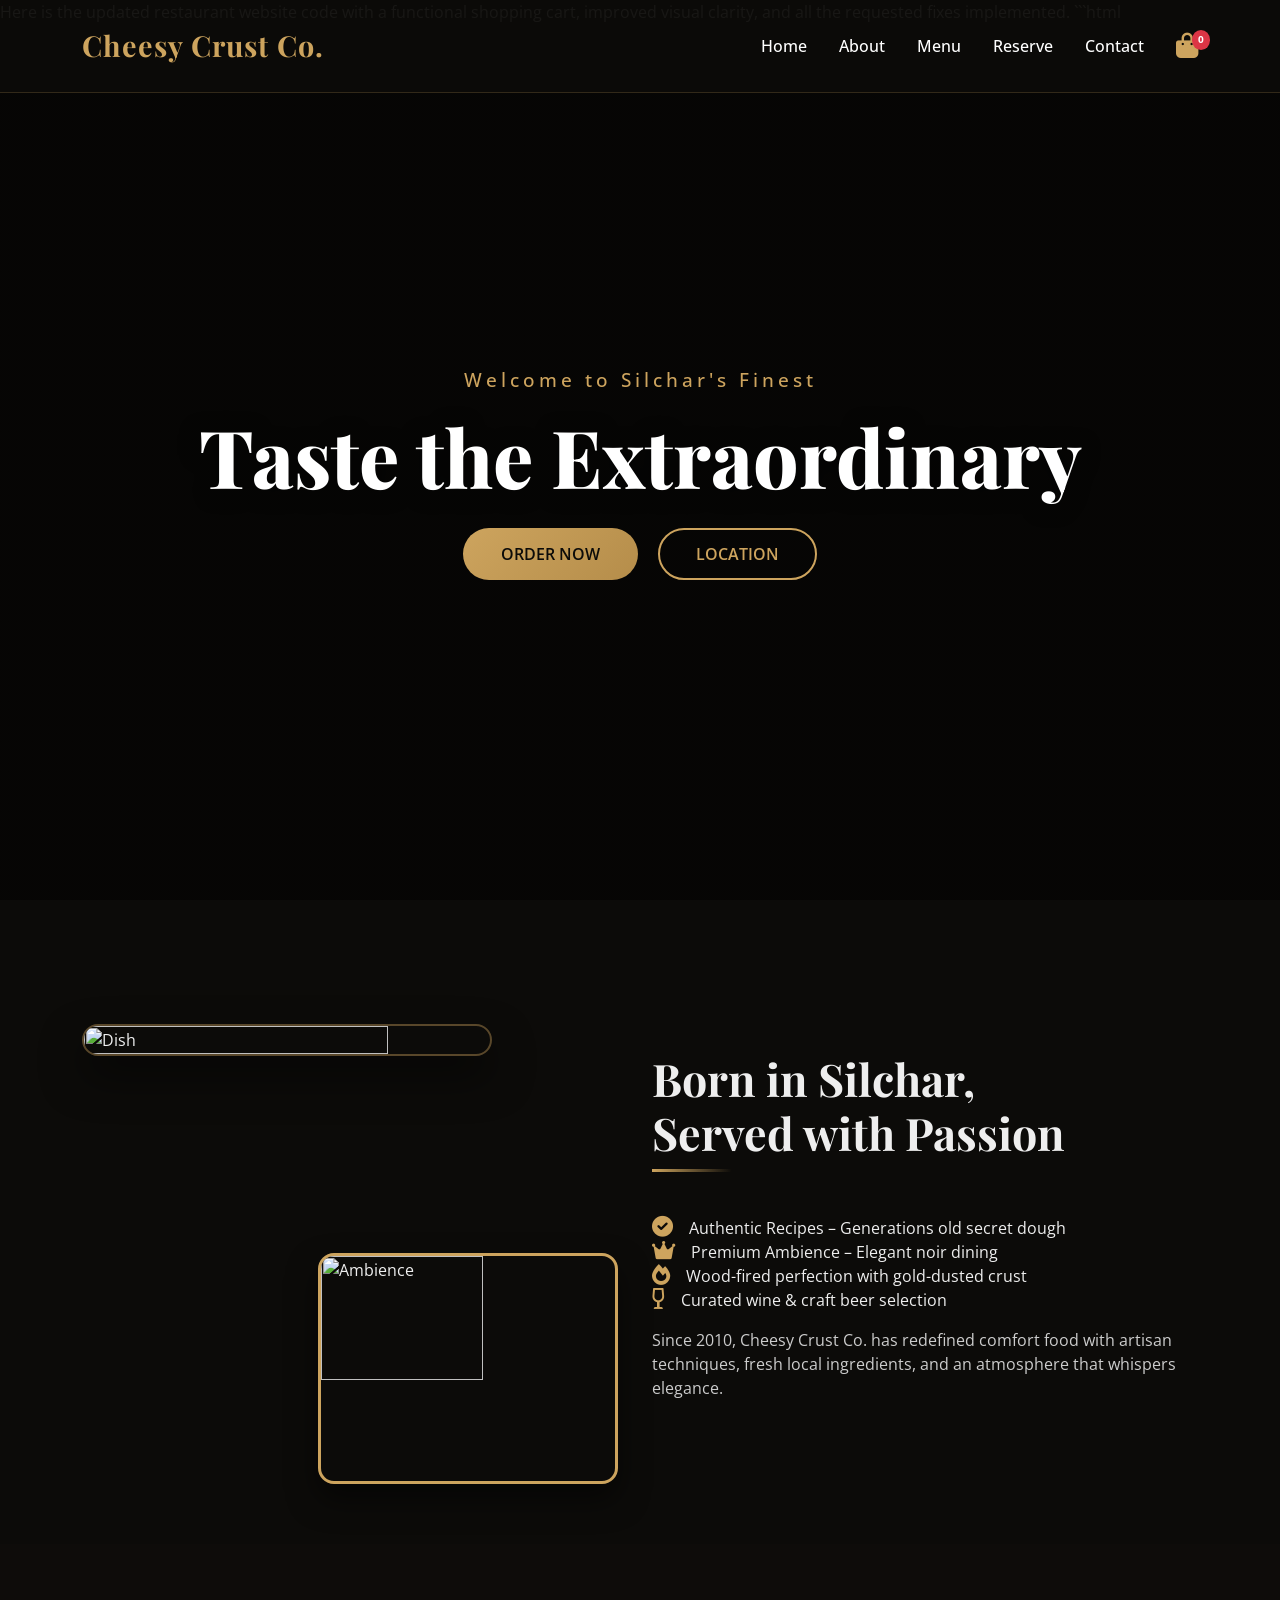
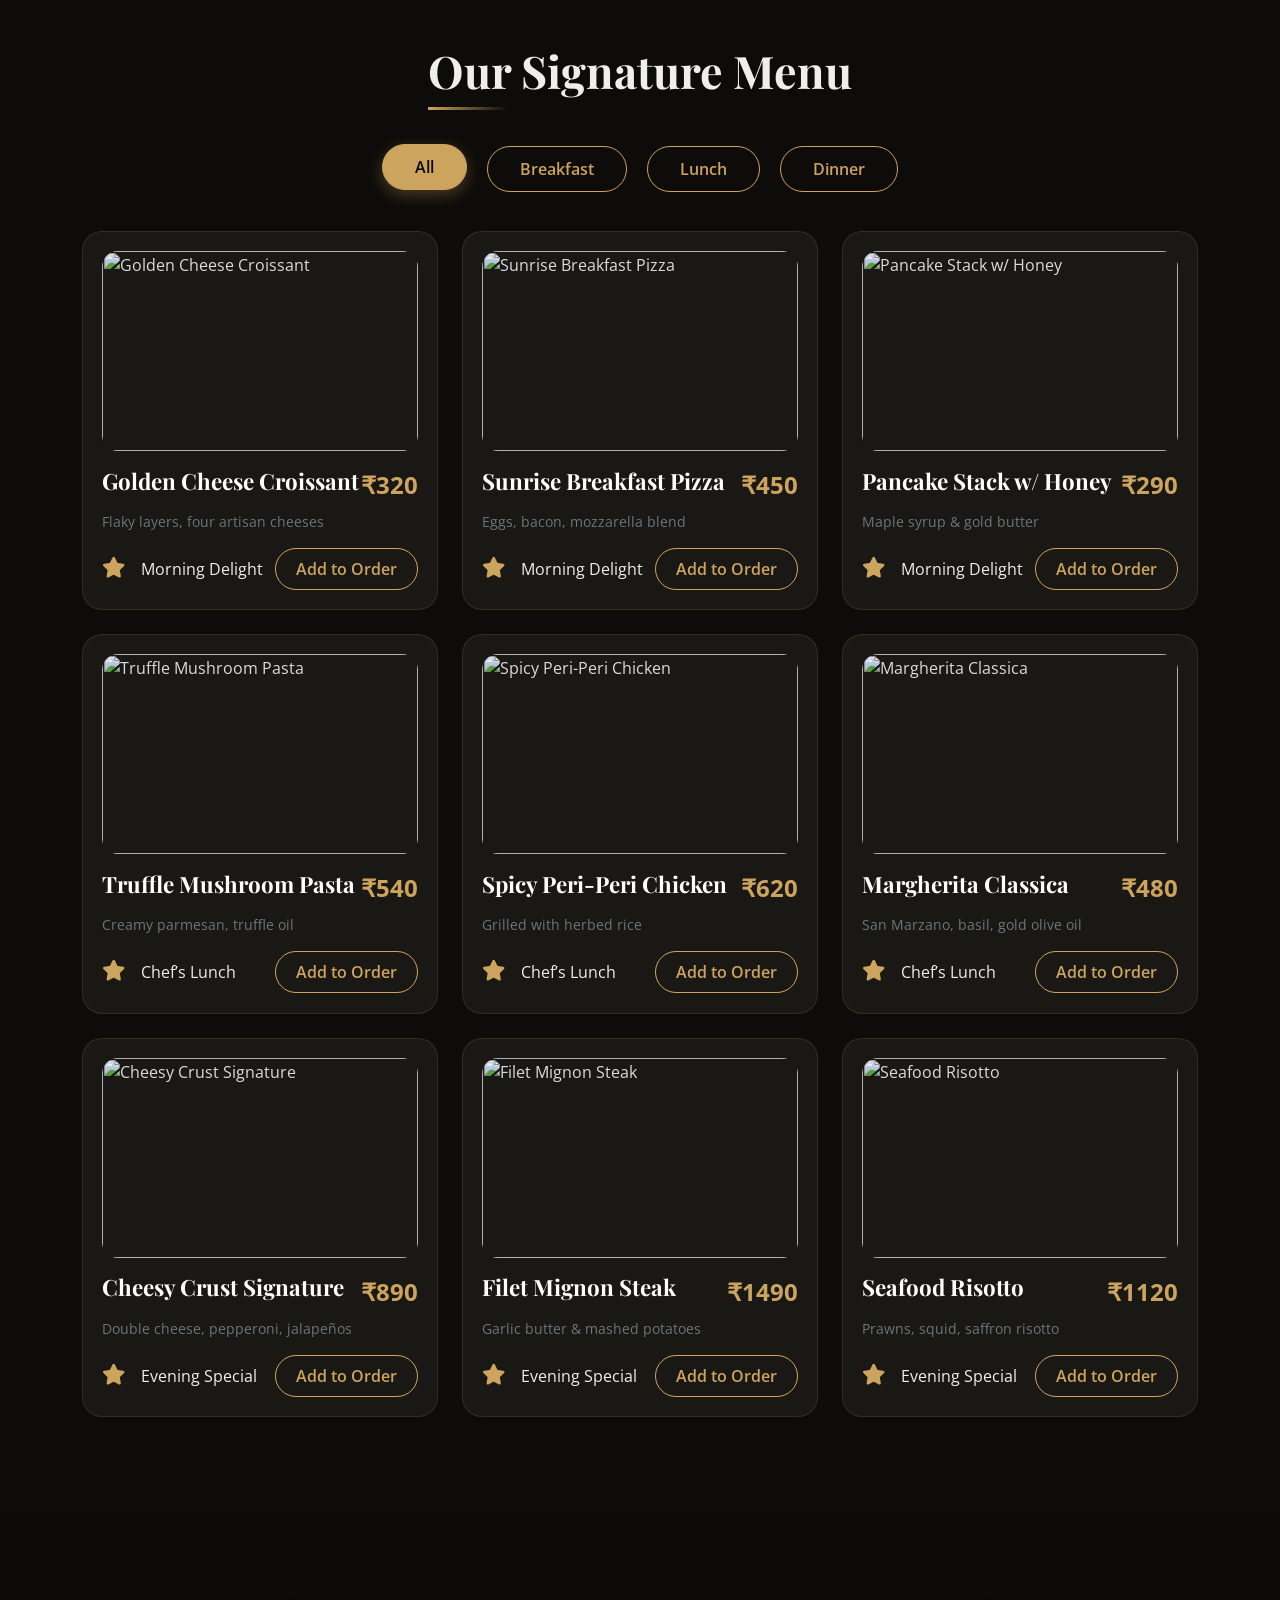
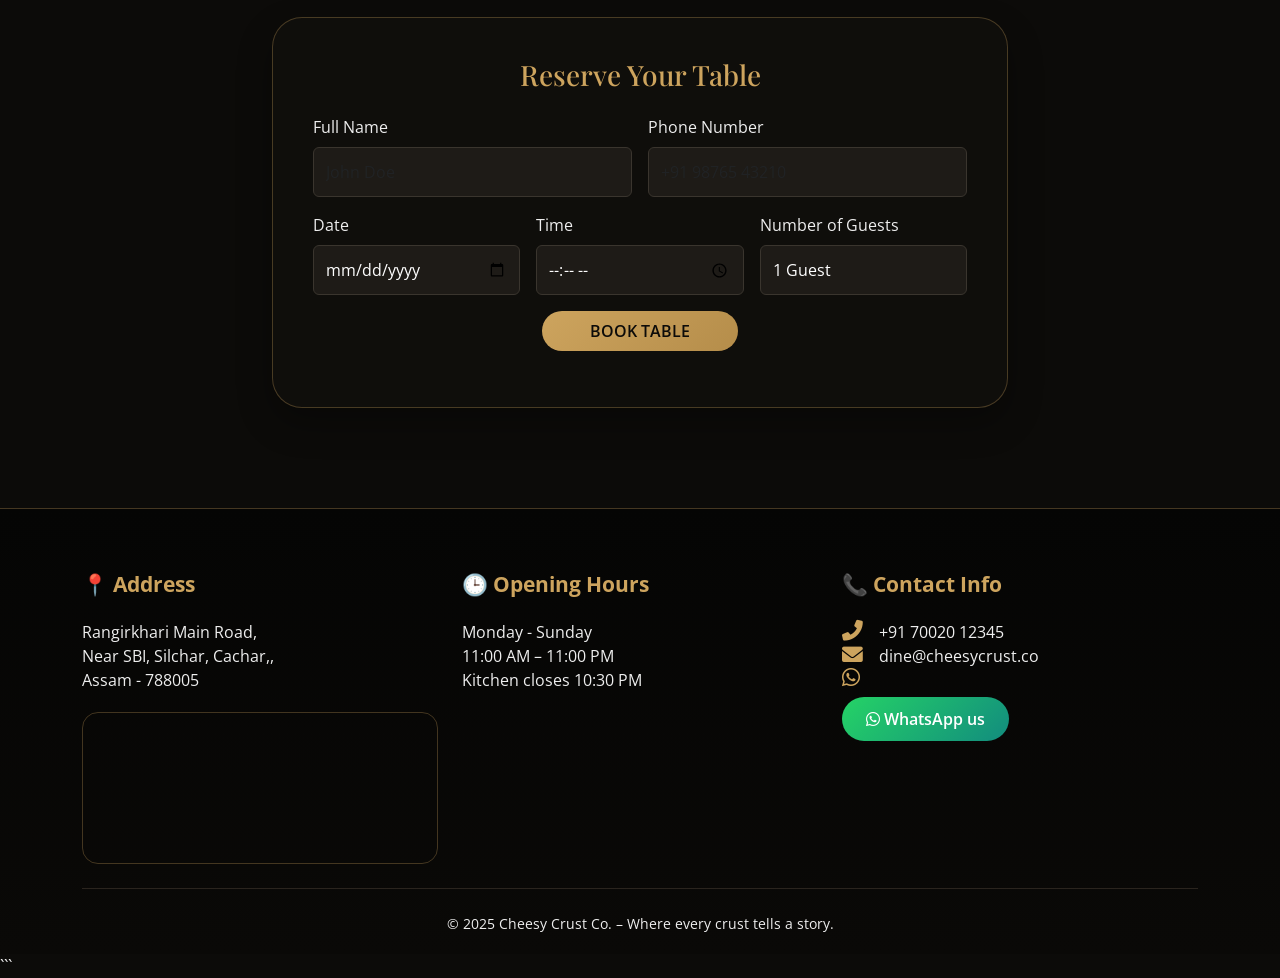
==== commit 6c80020b: "Update index.html" ====
--- a/index.html
+++ b/index.html
@@ -639,9 +639,9 @@
     <div class="row">
       <div class="col-md-4 mb-4" data-aos="fade-up">
         <div class="footer-title">📍 Address</div>
-        <p>Mukalmua Main Road,<br>Near Clock Tower, Nalbari,<br>Assam - 781335</p>
+        <p>Rangirkhari Main Road,<br>Near SBI, Silchar, Cachar,,<br>Assam - 788005</p>
         <div class="map-container">
-          <iframe src="https://www.google.com/maps/embed?pb=!1m18!1m12!1m3!1d3580.0!2d91.428!3d26.444!2m3!1f0!2f0!3f0!3m2!1i1024!2i768!4f13.1!3m3!1m2!1s0x0%3A0x0!2zMjbCsDI2JzM4LjQiTiA5McKwMjUnNDAuOCJF!5e0!3m2!1sen!2sin!4v1640000000000!5m2!1sen!2sin" width="100%" height="150" style="border:0;" allowfullscreen="" loading="lazy"></iframe>
+          <iframe src="https://www.google.com/maps/embed?pb=!1m18!1m12!1m3!1d3580.0!2d92.428!3d24.444!2m3!1f0!2f0!3f0!3m2!1i1024!2i768!4f13.1!3m3!1m2!1s0x0%3A0x0!2zMjbCsDI2JzM4LjQiTiA5McKwMjUnNDAuOCJF!5e0!3m2!1sen!2sin!4v1640000000000!5m2!1sen!2sin" width="100%" height="150" style="border:0;" allowfullscreen="" loading="lazy"></iframe>
         </div>
       </div>
       <div class="col-md-4 mb-4" data-aos="fade-up" data-aos-delay="100">
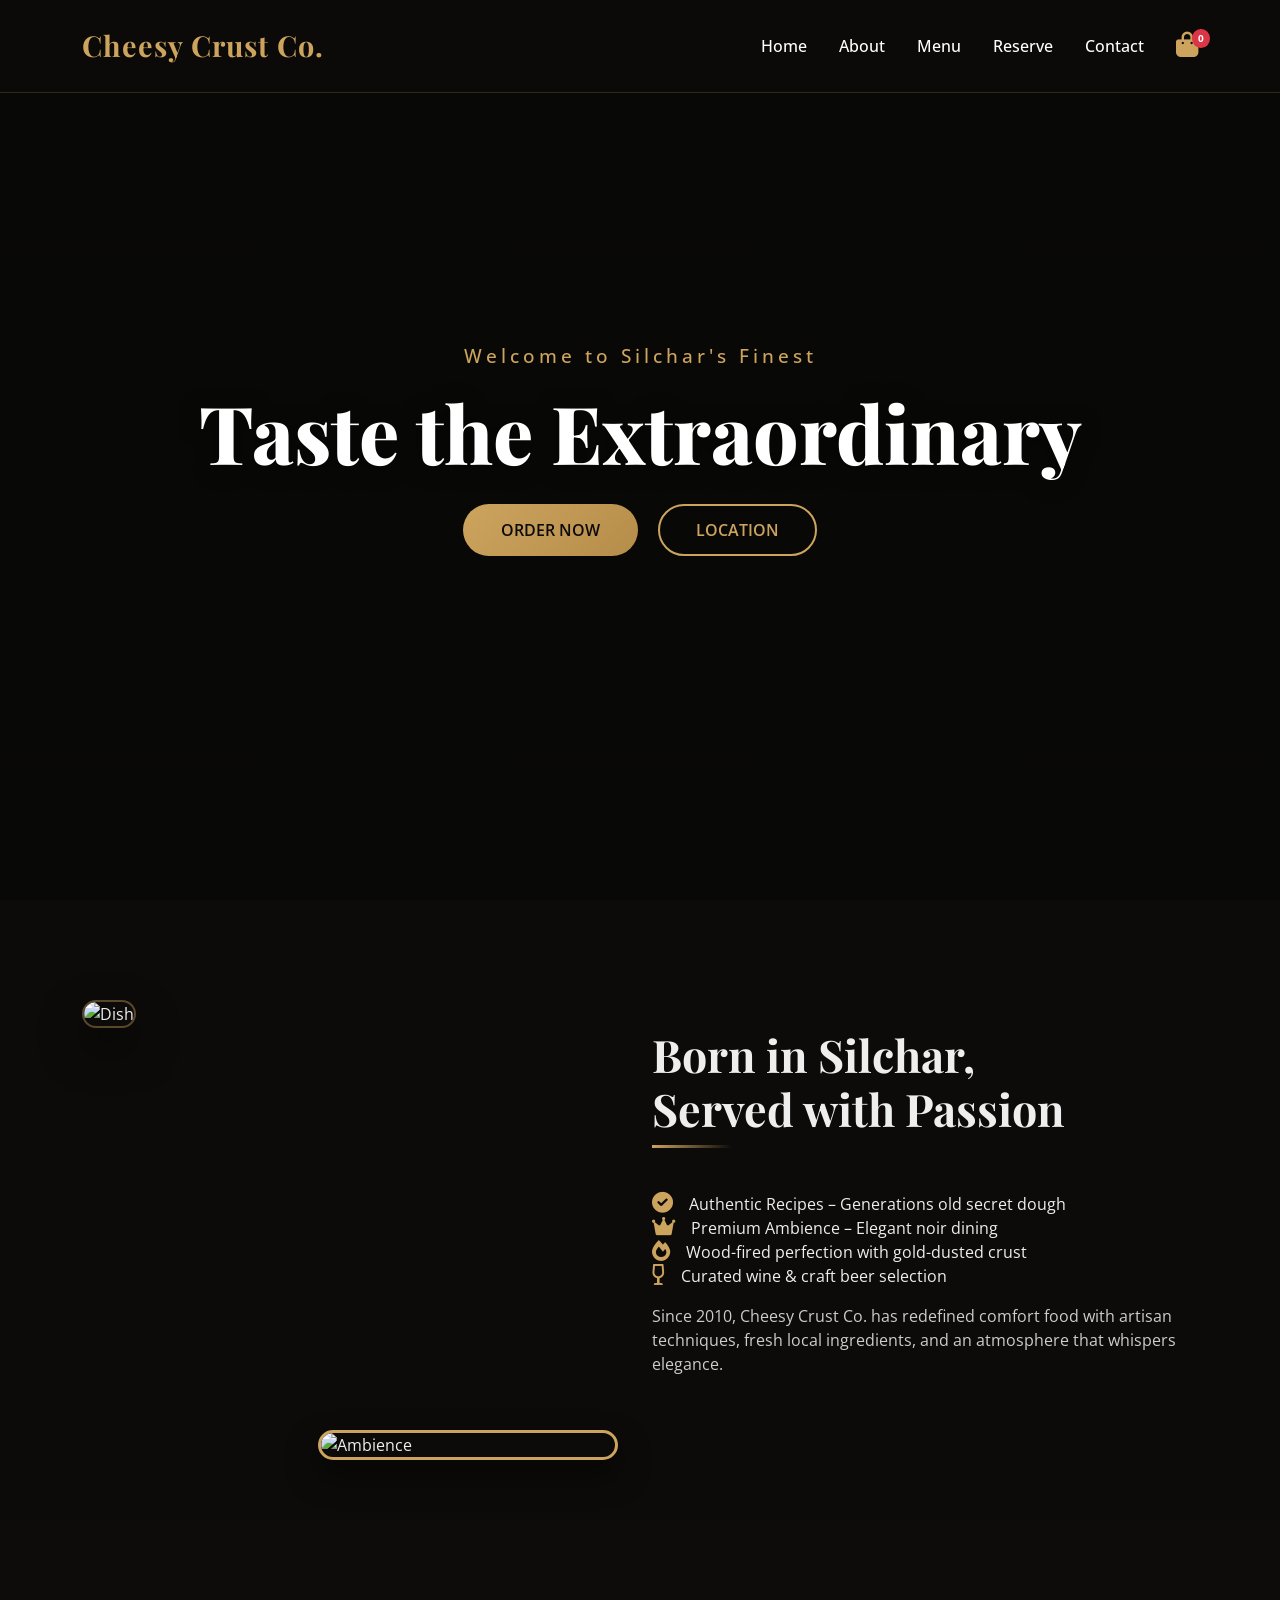
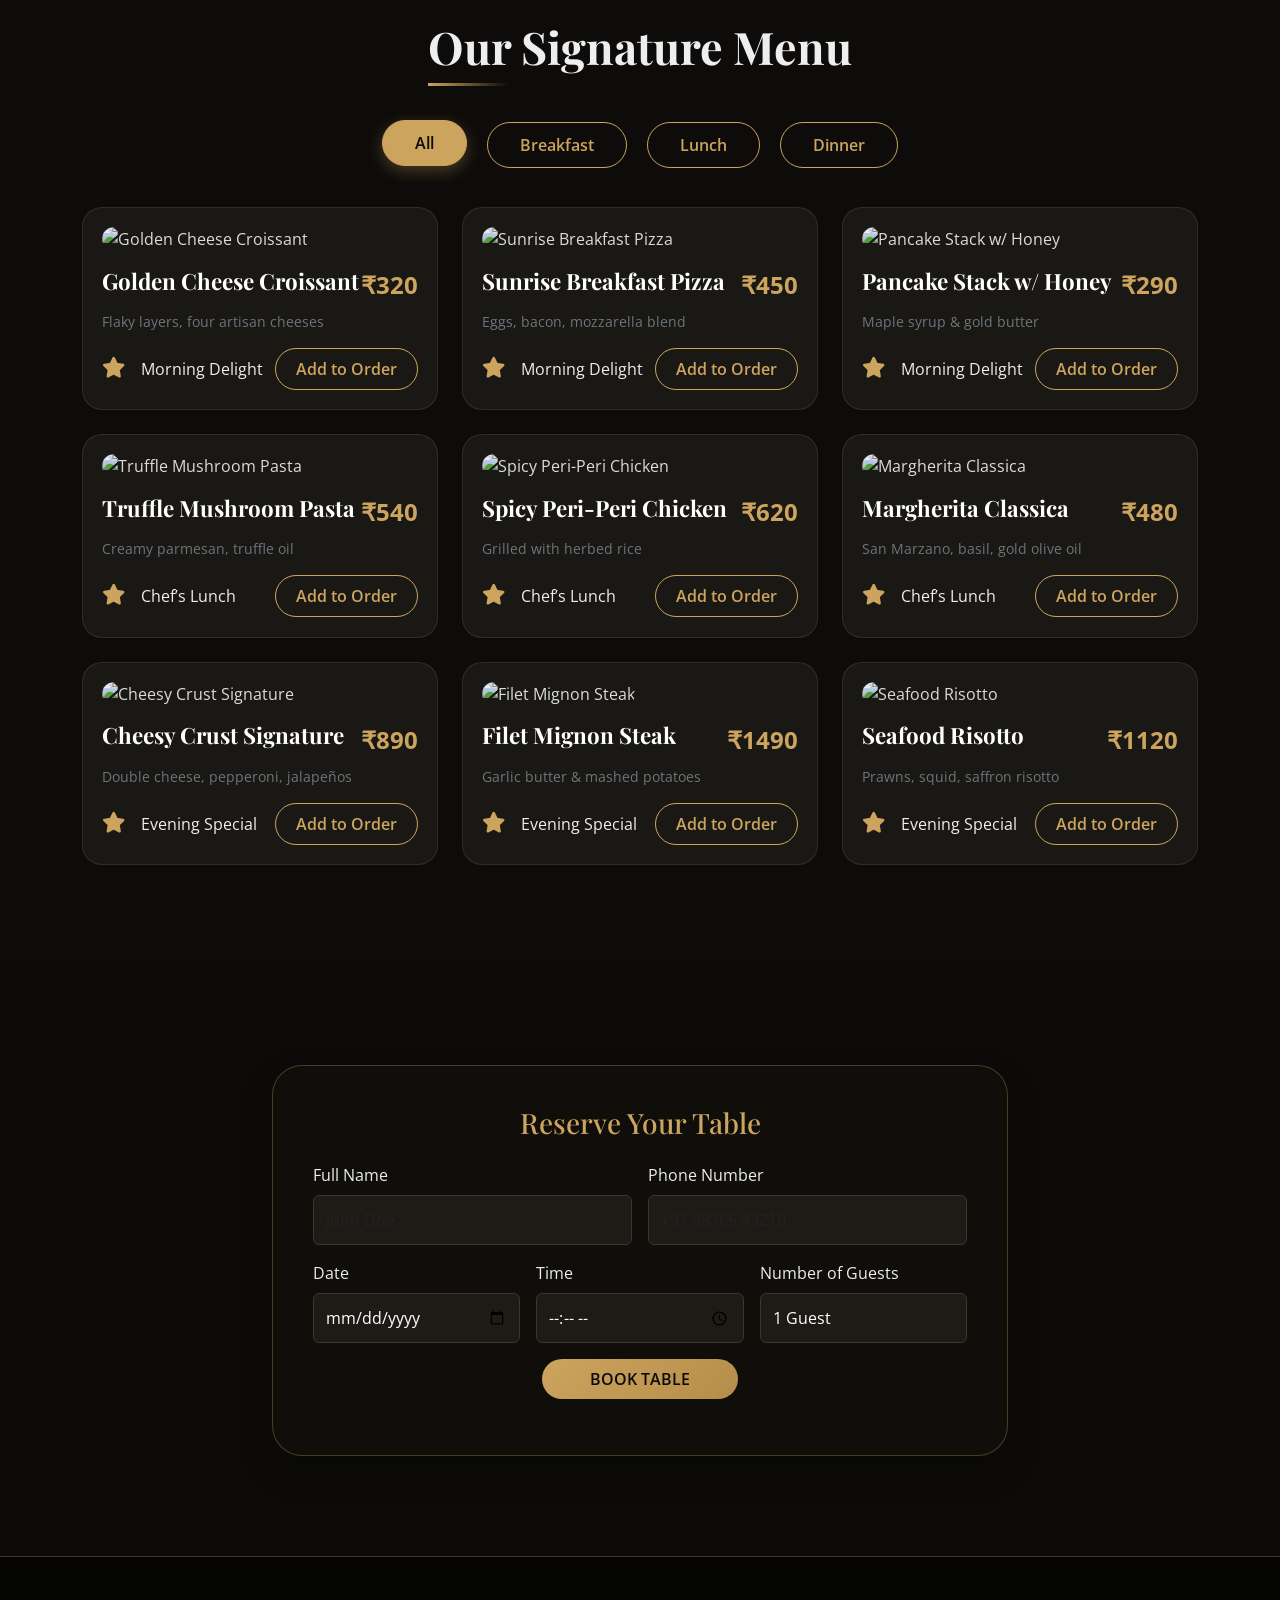
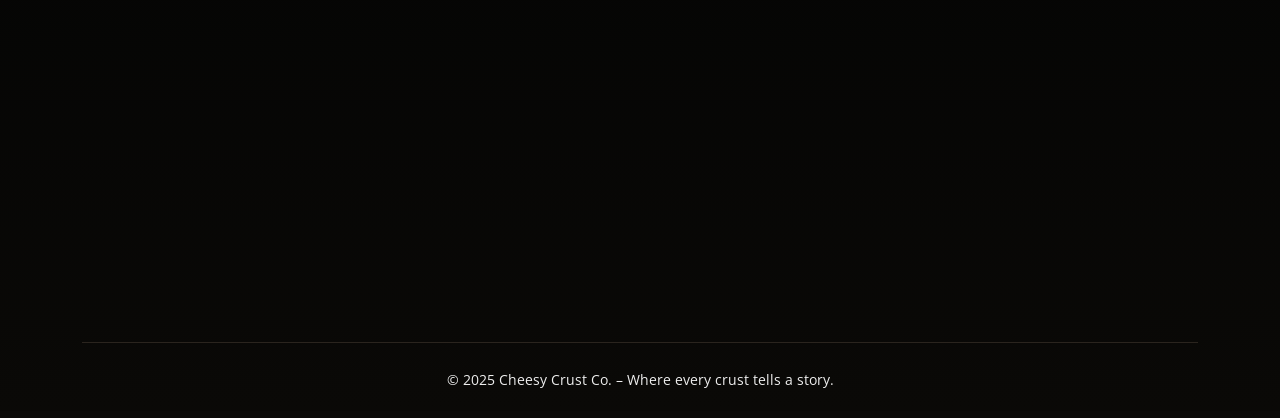
==== commit e8a31020: "Update index.html" ====
--- a/index.html
+++ b/index.html
@@ -1,5 +1,3 @@
-Here is the updated restaurant website code with a functional shopping cart, improved visual clarity, and all the requested fixes implemented.
-```html
 <!DOCTYPE html>
 <html lang="en">
 <head>
@@ -159,7 +157,7 @@
     /* ========== HERO - IMPROVED VISIBILITY ========== */
     .hero {
       height: 100vh;
-      background: linear-gradient(rgba(0, 0, 0, 0.5), rgba(0, 0, 0, 0.5)), 
+      background: linear-gradient(rgba(0, 0, 0, 0.3), rgba(0, 0, 0, 0.3)), 
                   url('https://images.pexels.com/photos/262978/pexels-photo-262978.jpeg?auto=compress&cs=tinysrgb&w=1600') center center/cover no-repeat;
       background-attachment: fixed;
       display: flex;
@@ -850,4 +848,3 @@
 </script>
 </body>
 </html>
-```
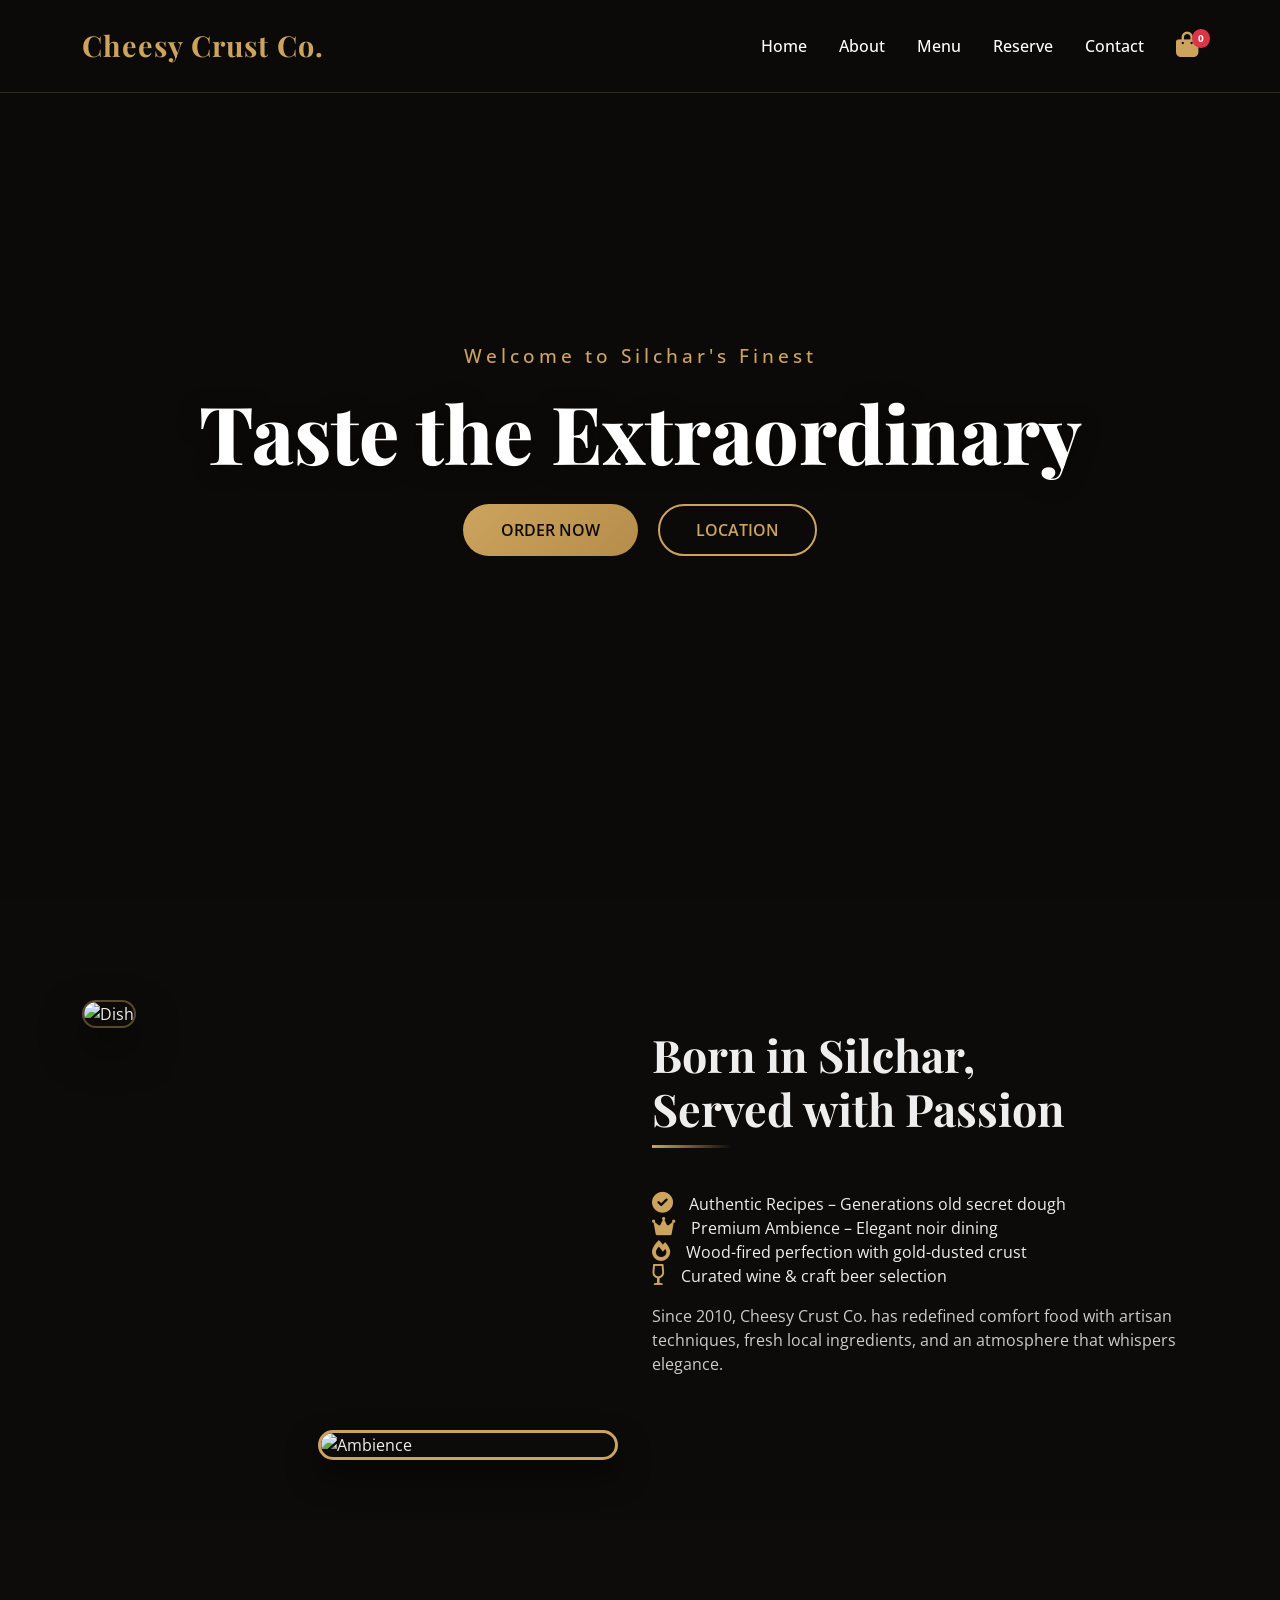
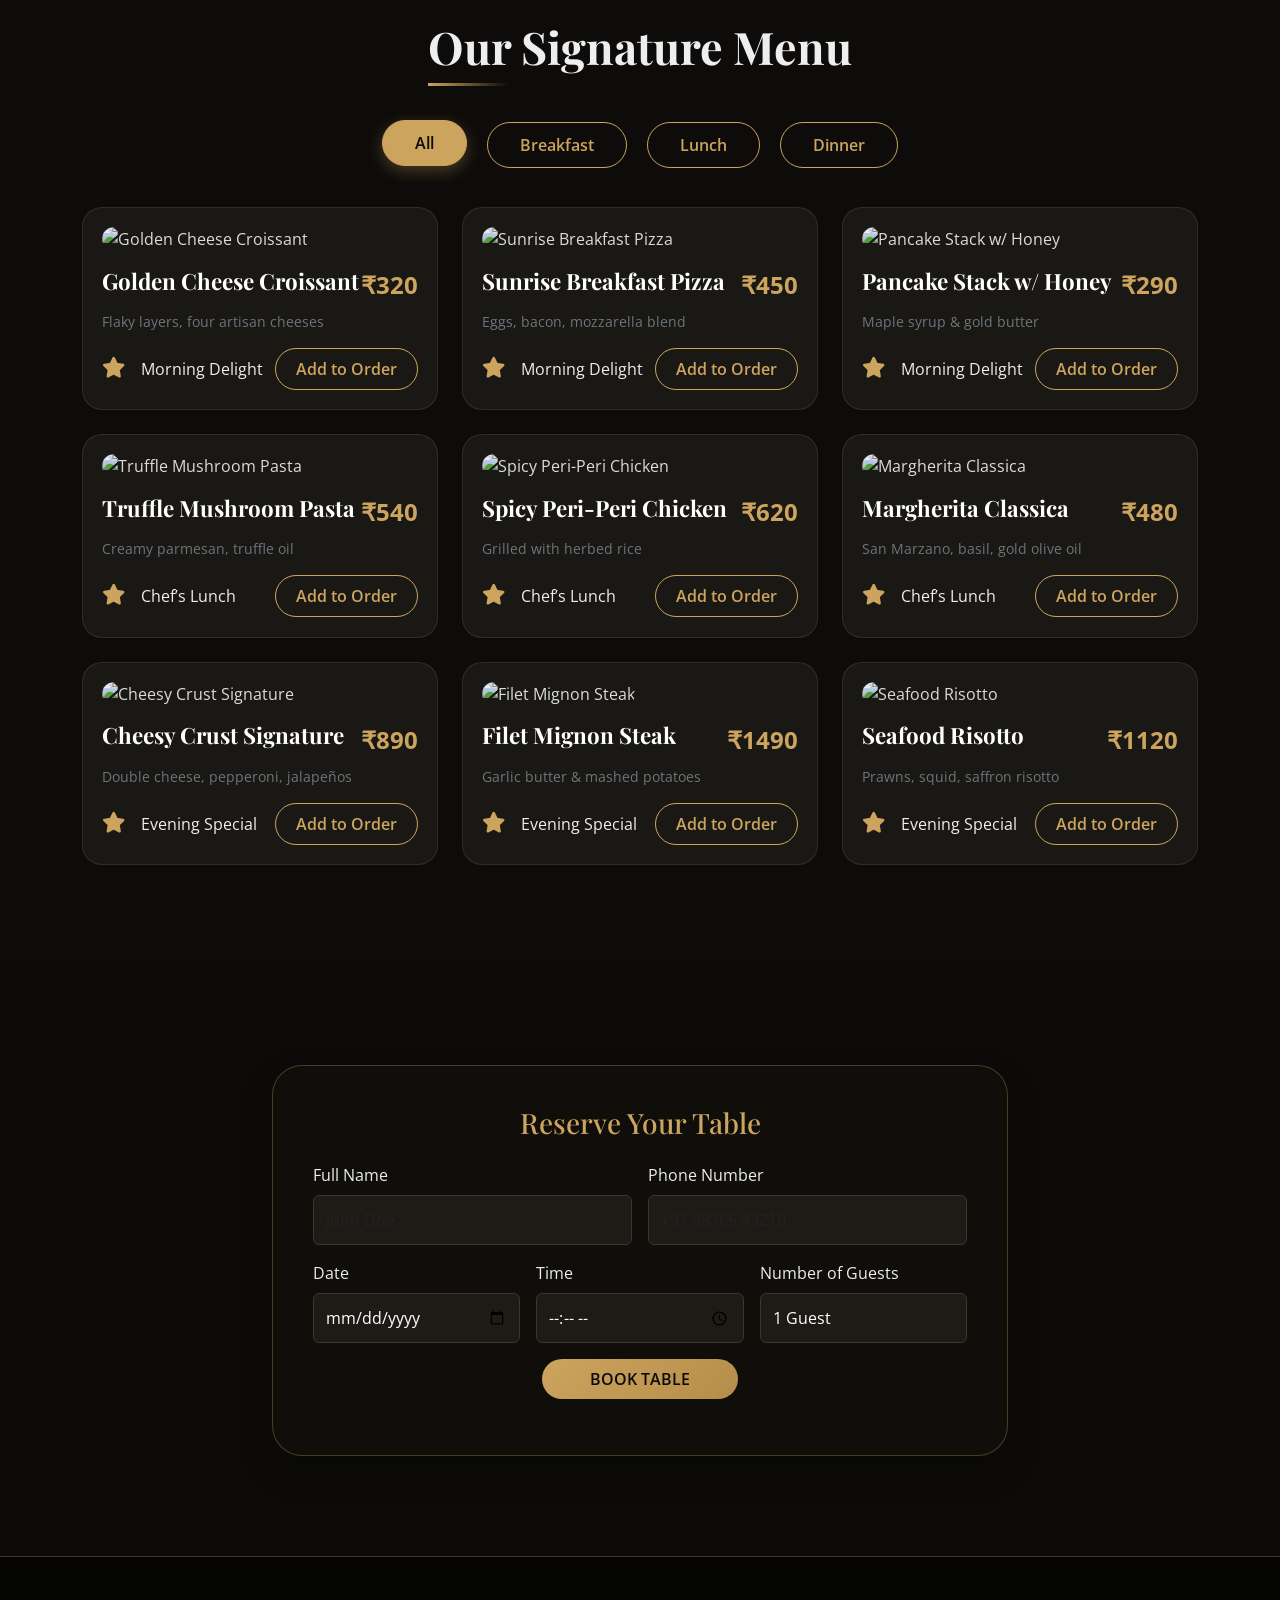
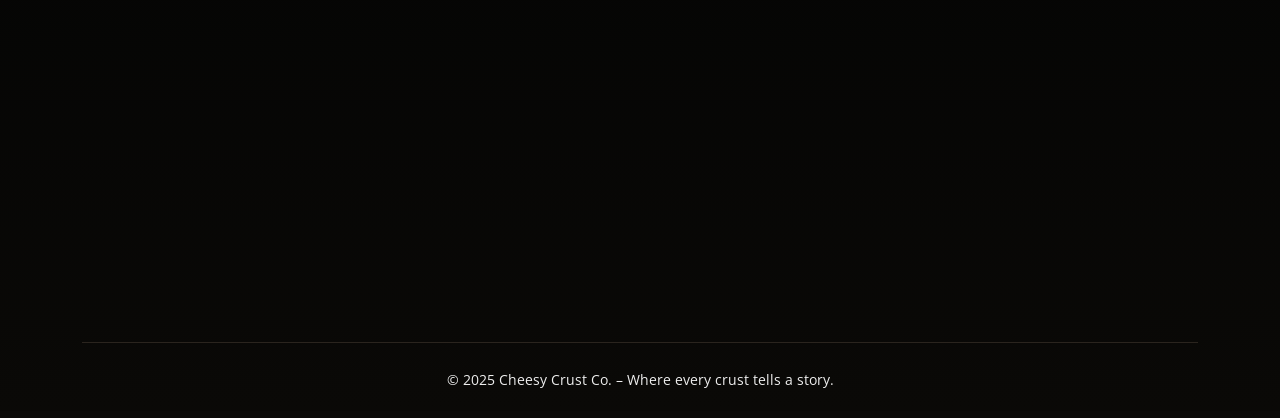
==== commit e3a83667: "Update index.html" ====
--- a/index.html
+++ b/index.html
@@ -157,7 +157,7 @@
     /* ========== HERO - IMPROVED VISIBILITY ========== */
     .hero {
       height: 100vh;
-      background: linear-gradient(rgba(0, 0, 0, 0.3), rgba(0, 0, 0, 0.3)), 
+      background: linear-gradient(rgba(0, 0, 0, 0.1), rgba(0, 0, 0, 0.1)), 
                   url('https://images.pexels.com/photos/262978/pexels-photo-262978.jpeg?auto=compress&cs=tinysrgb&w=1600') center center/cover no-repeat;
       background-attachment: fixed;
       display: flex;
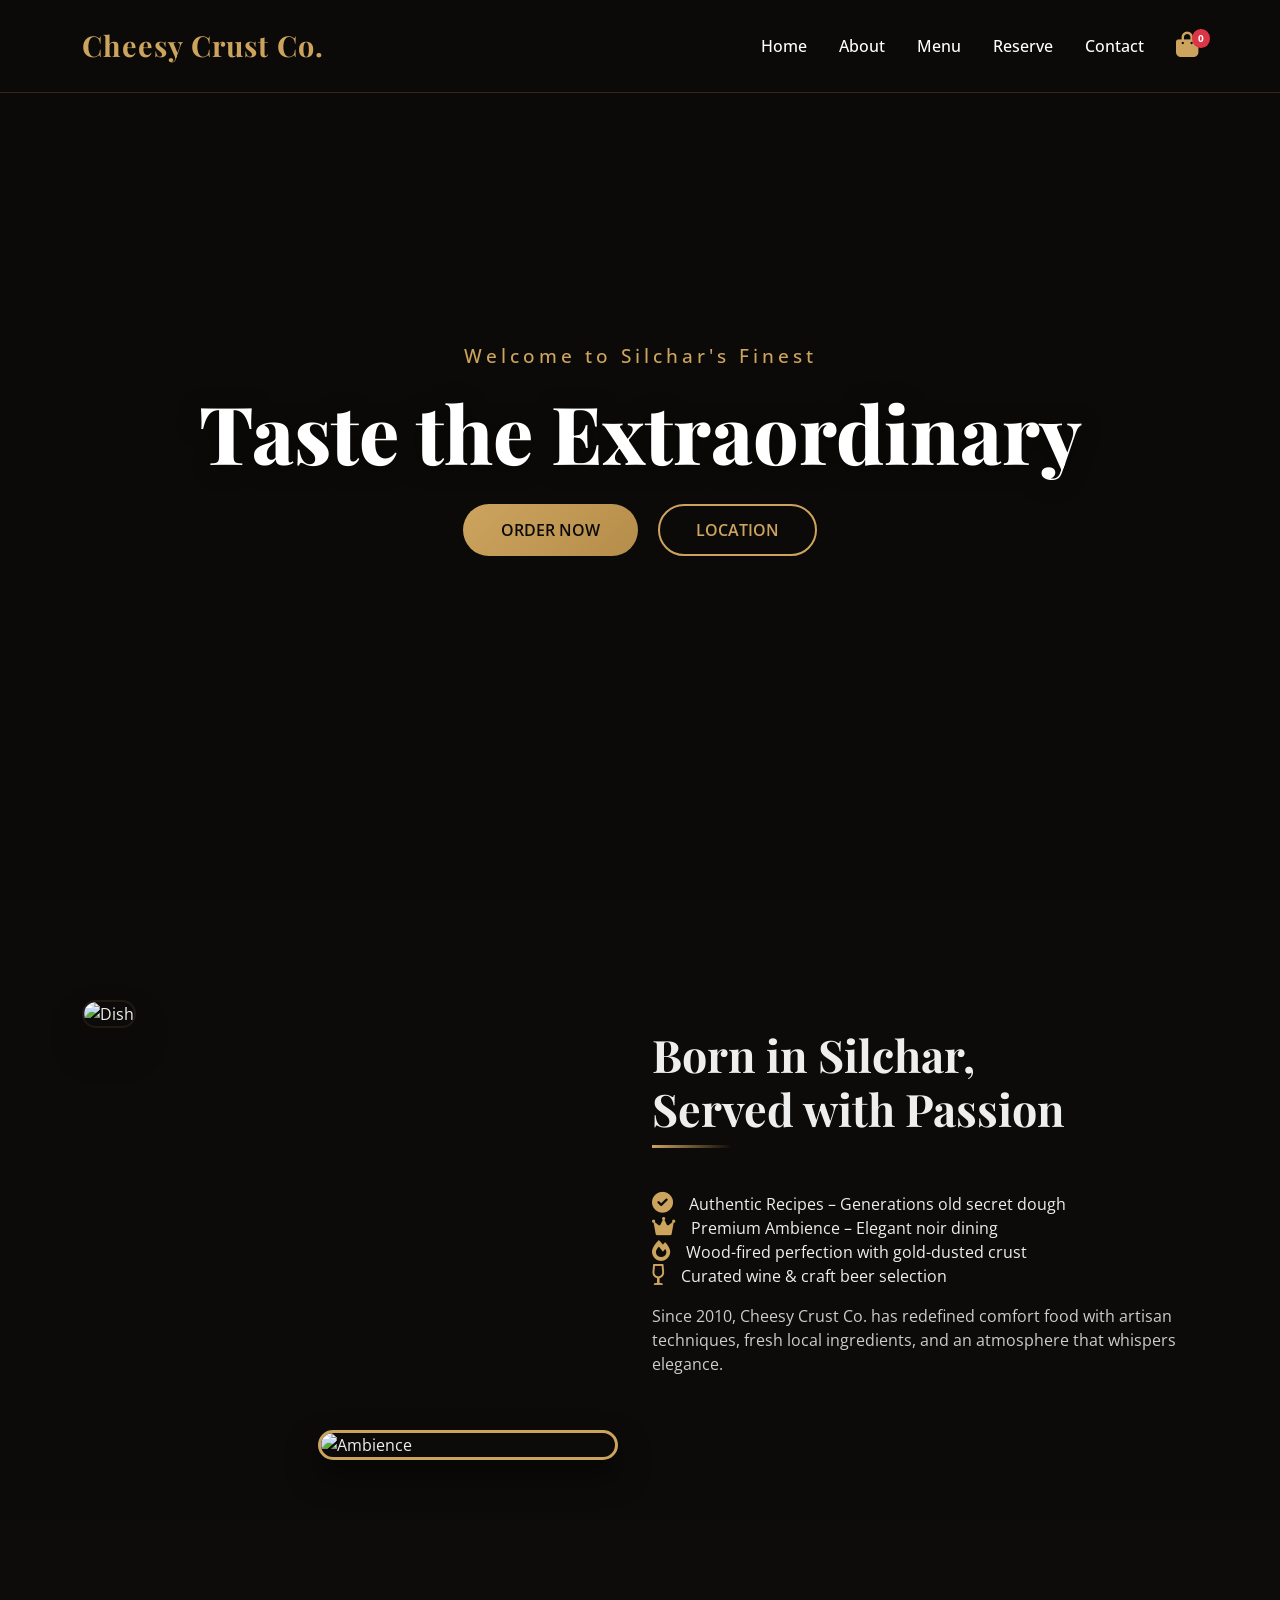
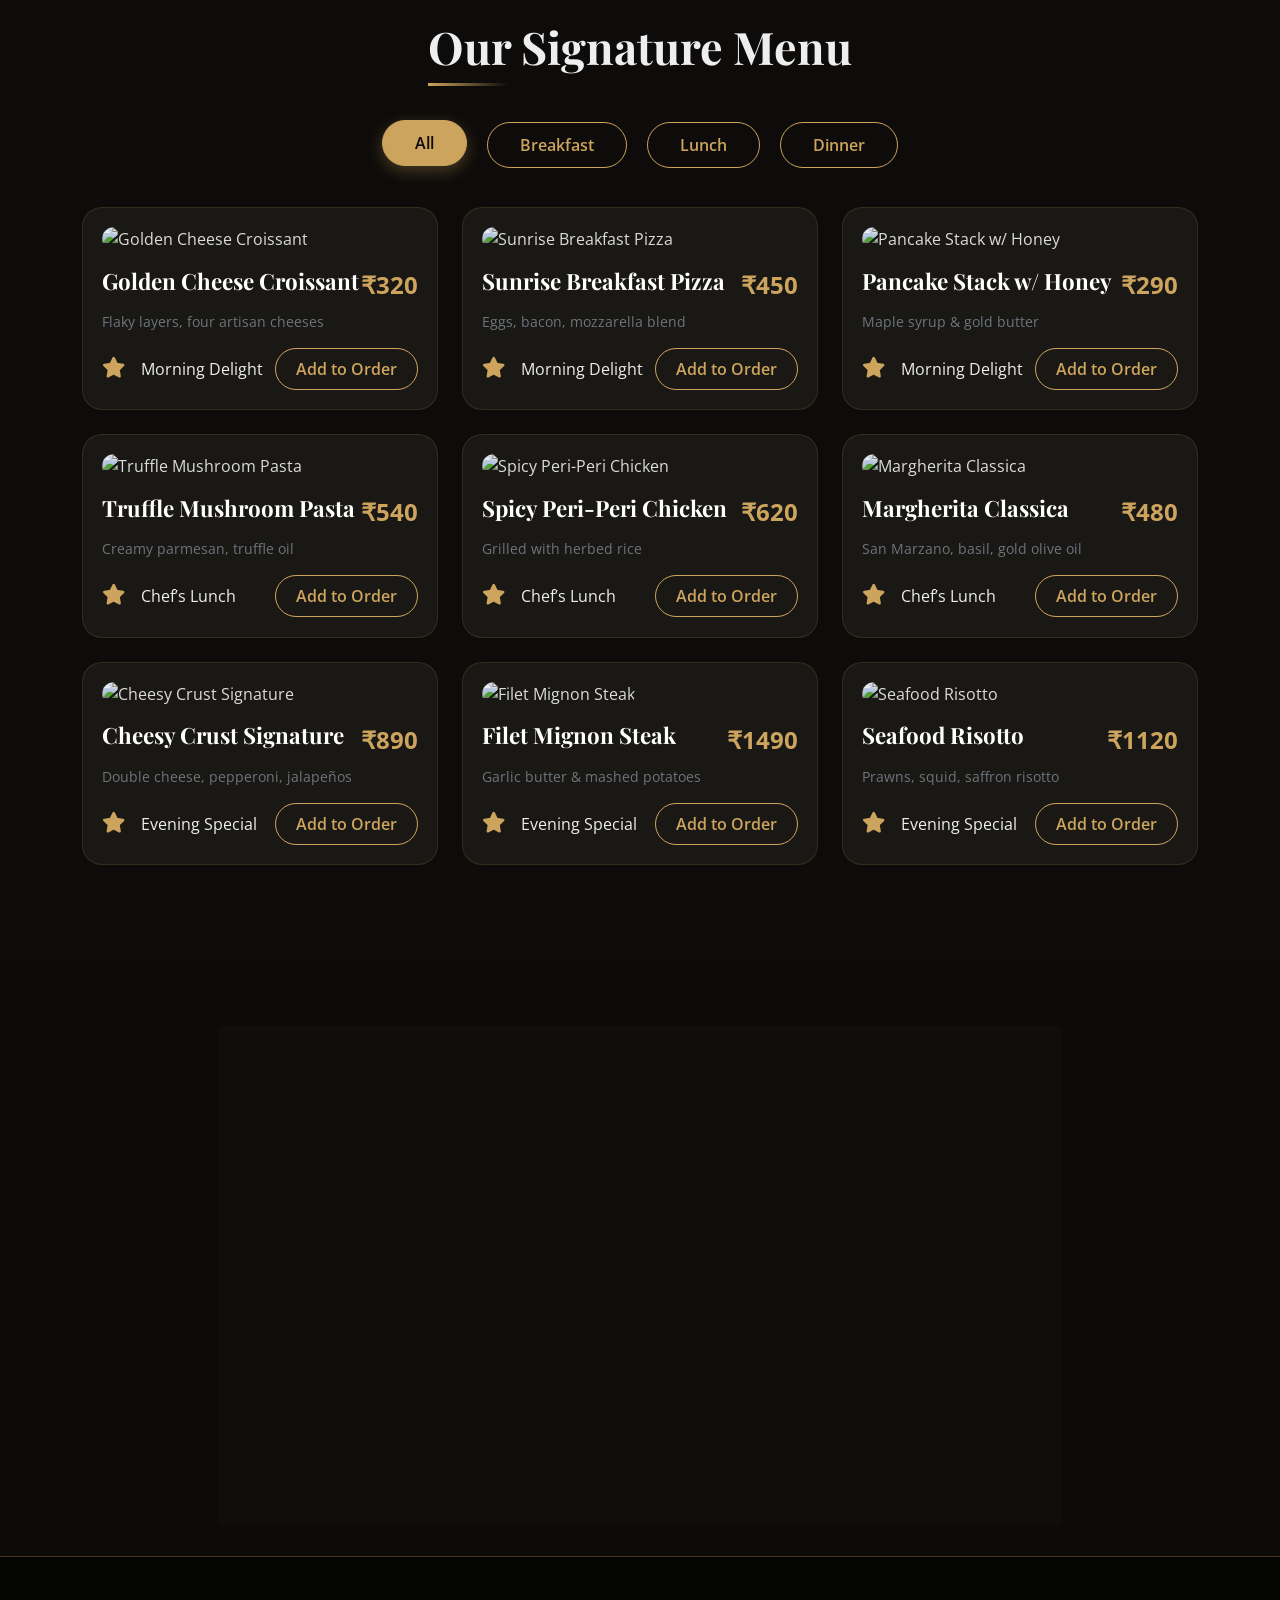
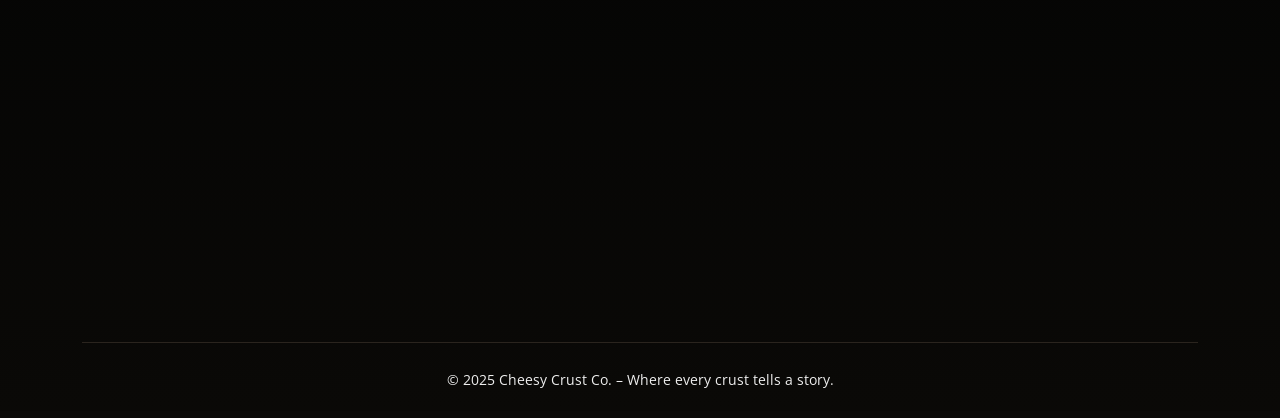
==== commit 27e849a3: "Update index.html" ====
--- a/index.html
+++ b/index.html
@@ -278,12 +278,12 @@
     .img-stagger .img-main {
       width: 75%;
       border-radius: 16px;
-      box-shadow: 0 20px 40px rgba(0,0,0,0.5);
-      border: 2px solid rgba(205,164,94,0.4);
+      box-shadow: 0 20px 40px rgba(0,0,0,0.2);
+      border: 2px solid rgba(205,164,94,0.1);
       transition: transform 0.3s ease;
     }
     .img-stagger .img-main:hover {
-      transform: scale(1.02);
+      transform: scale(1.1);
     }
     .img-stagger .img-small {
       position: absolute;
@@ -296,7 +296,7 @@
       transition: transform 0.3s ease;
     }
     .img-stagger .img-small:hover {
-      transform: scale(1.02);
+      transform: scale(1.1);
     }
 
     /* ========== MENU CARDS - SOLID BACKGROUND, CRISP IMAGES ========== */
